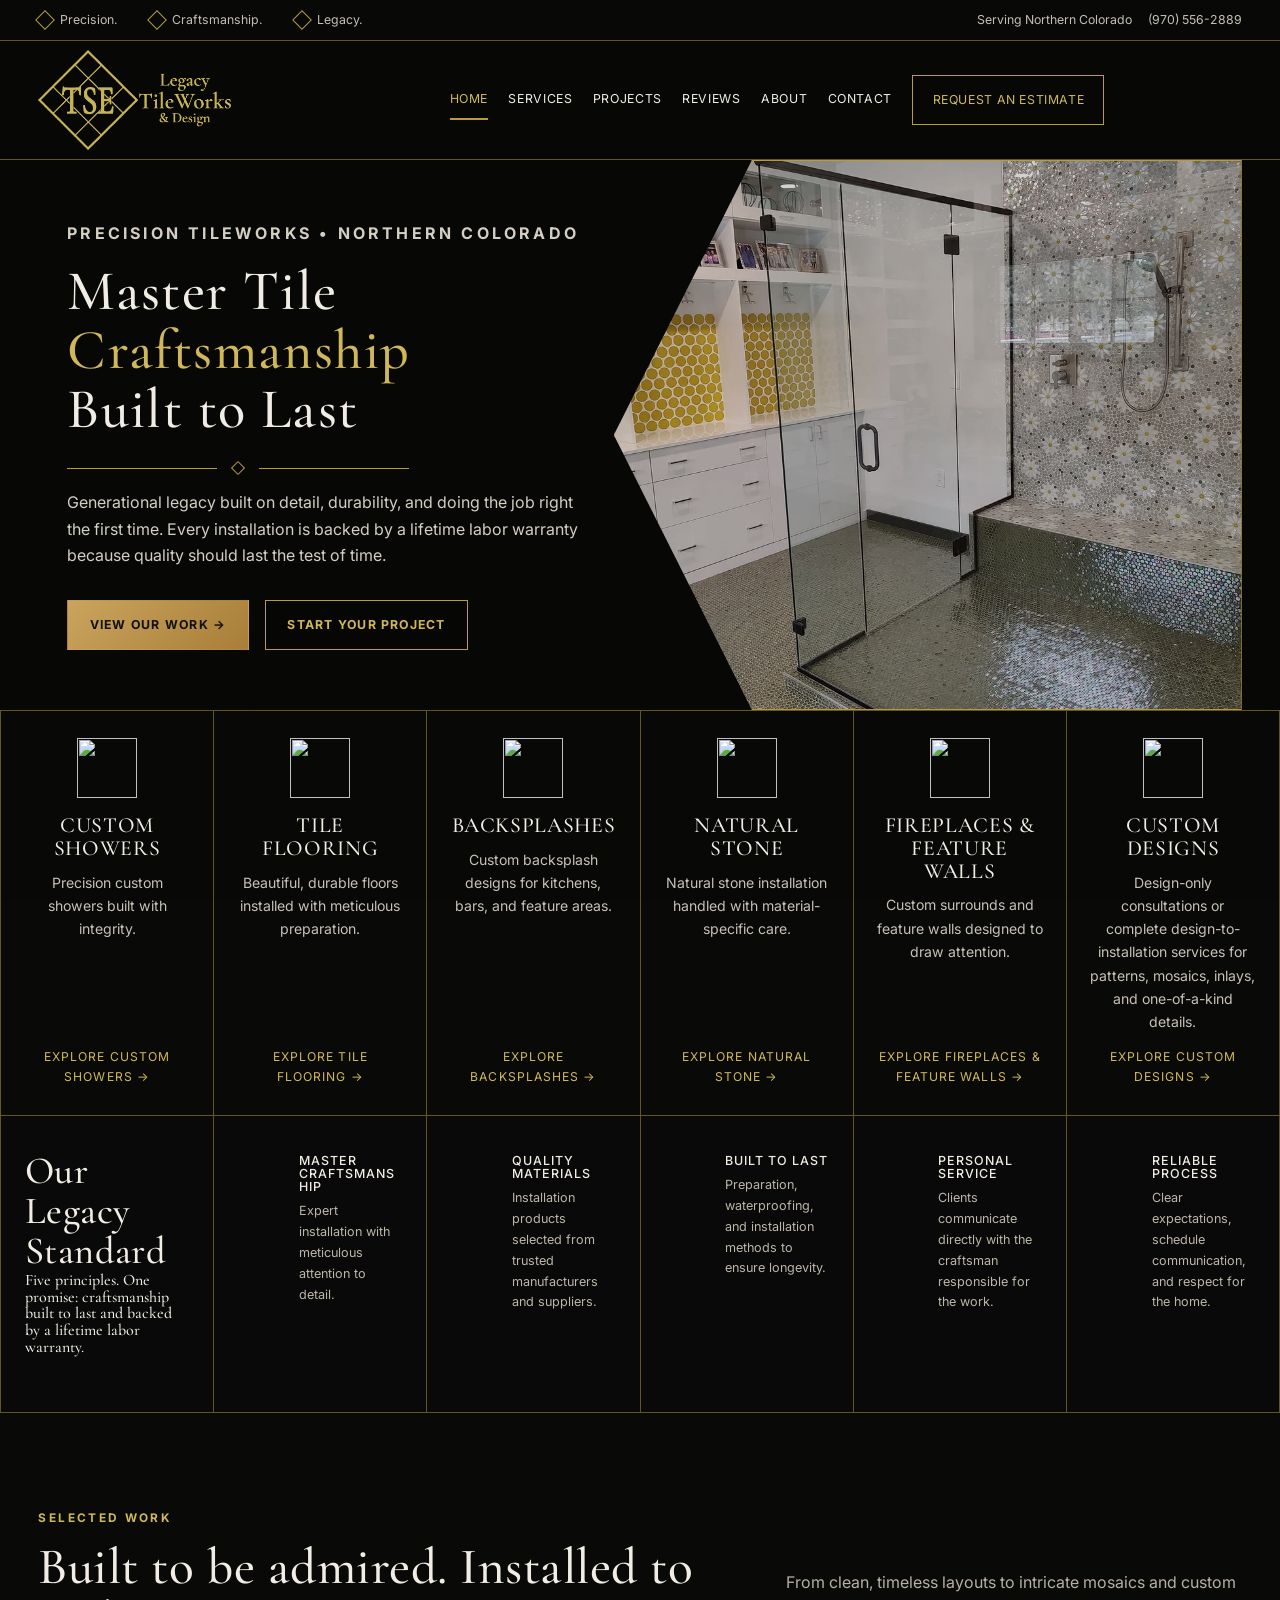
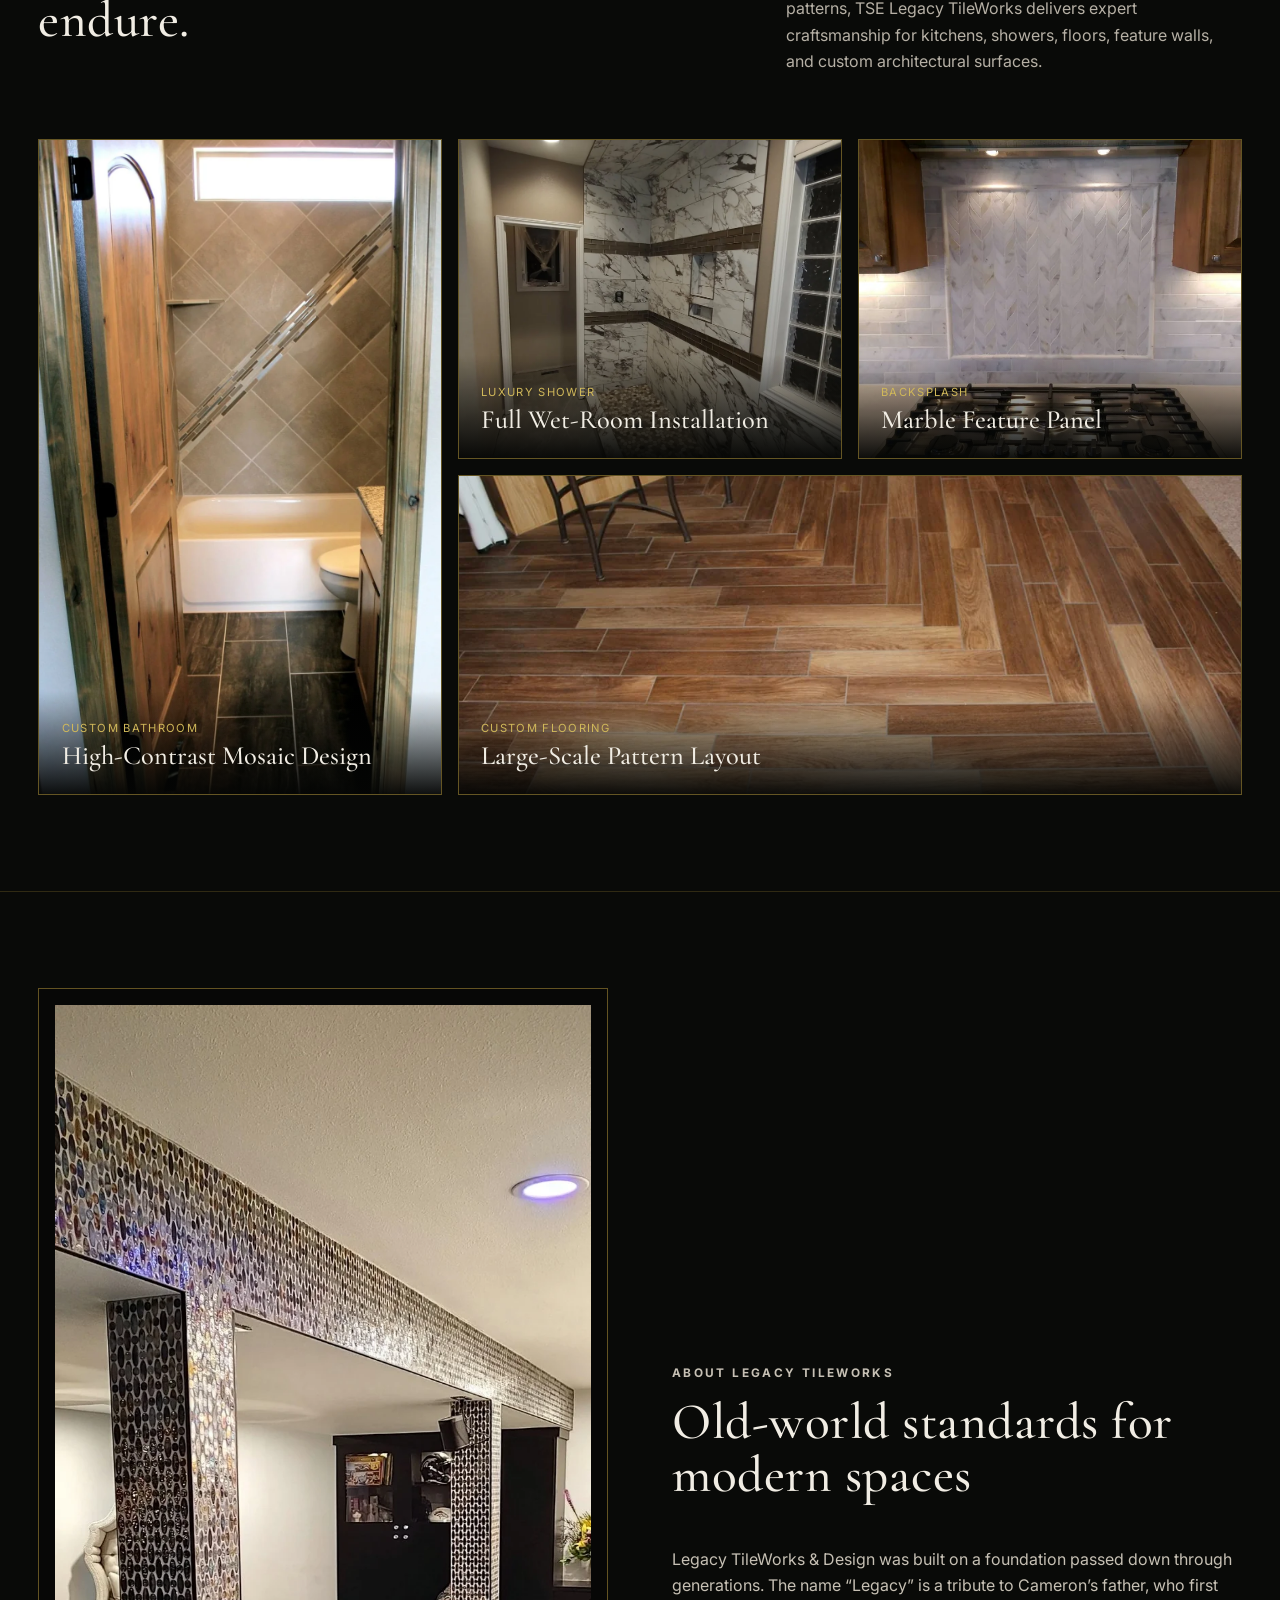
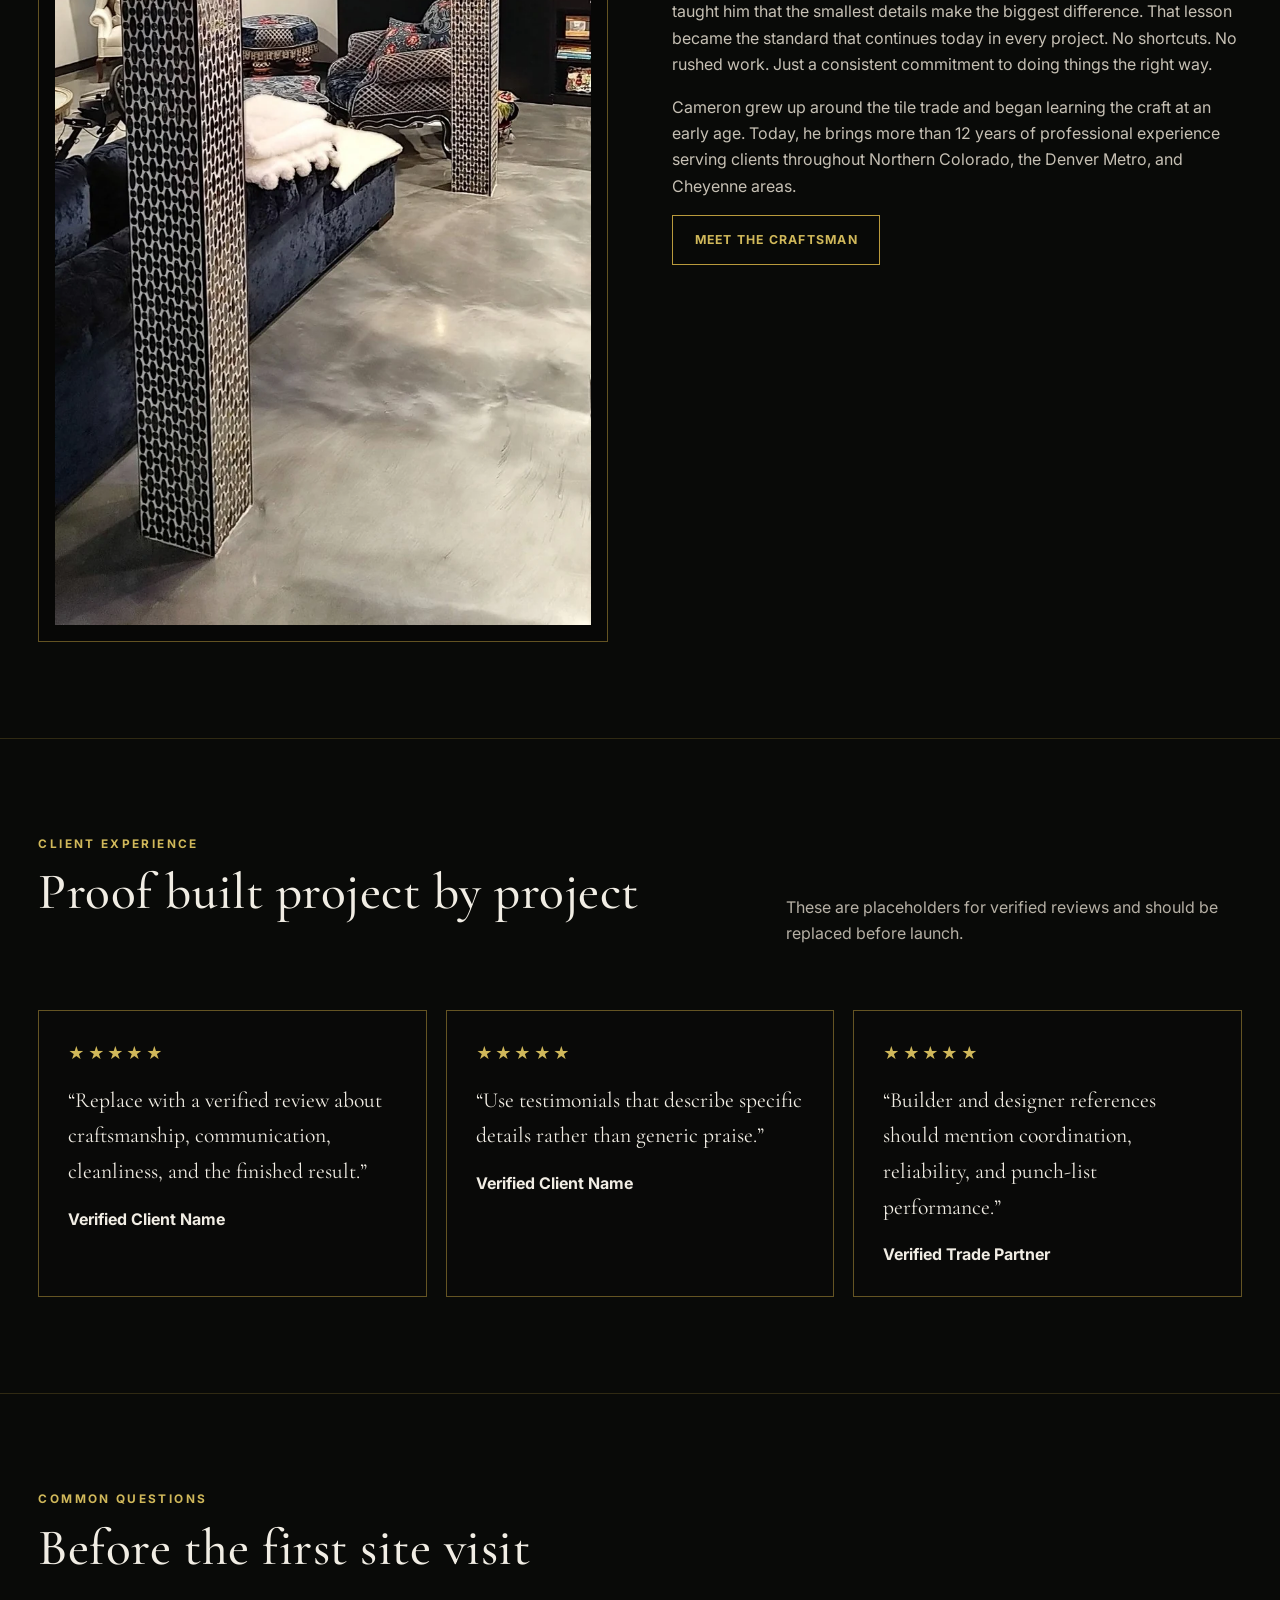
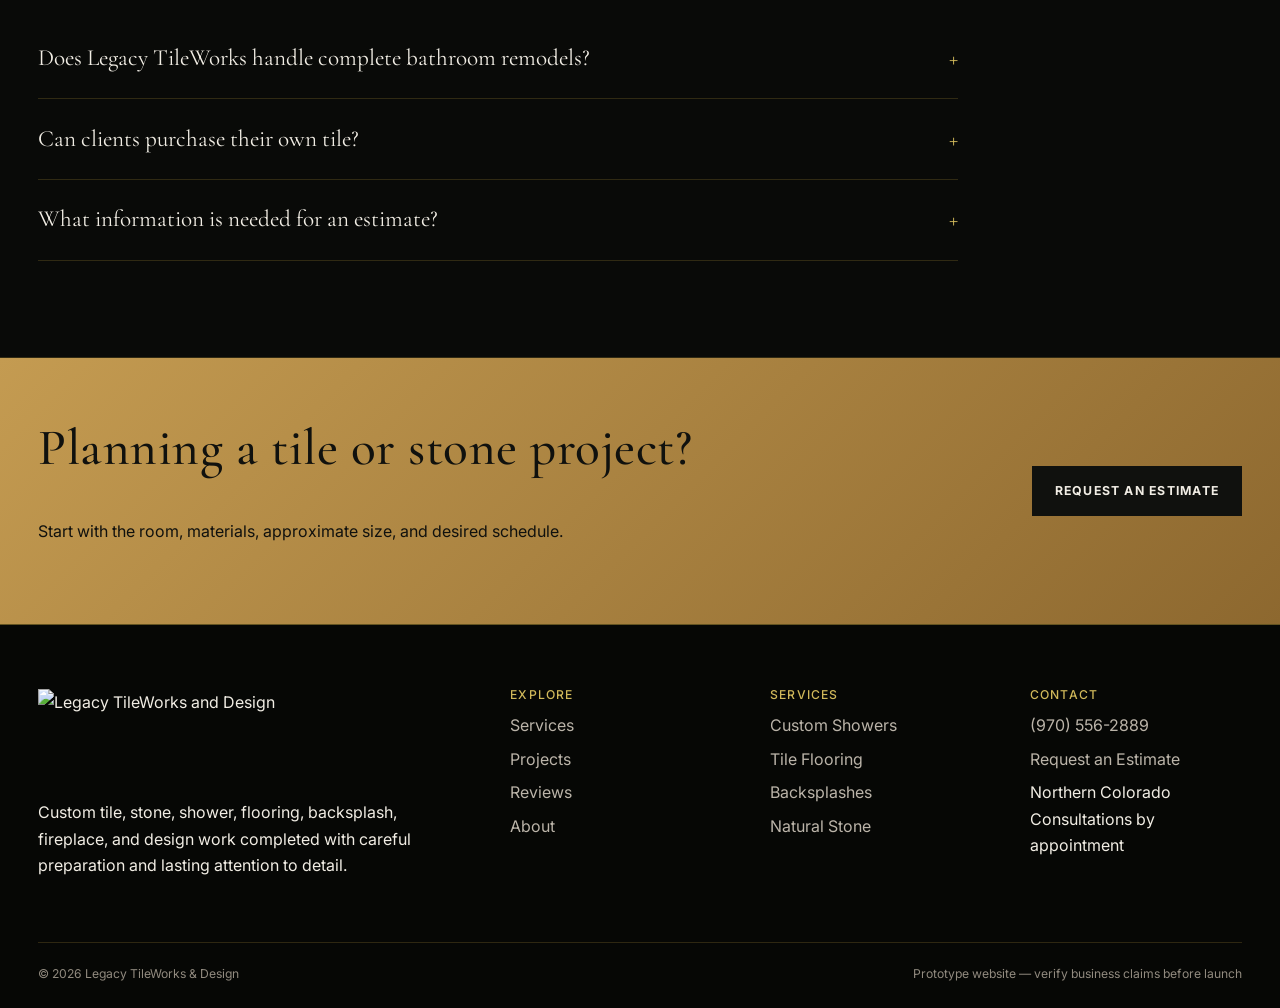
==== index.html @ 29972ccb "fix: remediate responsive, accessibility, SEO and image audit issues" ====
<!doctype html>
<html lang="en">
<head>
<meta charset="utf-8">
<meta name="viewport" content="width=device-width,initial-scale=1">
<title>Legacy TileWorks & Design | Master Tile Mason</title>
<meta name="description" content="Custom tile, shower, flooring, backsplash, stone, fireplace, and design work in Northern Colorado.">
<meta name="theme-color" content="#090a08">
<link rel="preconnect" href="https://fonts.googleapis.com">
<link rel="preconnect" href="https://fonts.gstatic.com" crossorigin>
<link href="https://fonts.googleapis.com/css2?family=Cormorant+Garamond:wght@400;500;600&family=Inter:wght@400;500;600;700&display=swap" rel="stylesheet">
<link rel="icon" href="favicon-small.ico" sizes="16x16 32x32 48x48">
<link rel="icon" type="image/png" href="favicon-32.png" sizes="32x32">
<link rel="apple-touch-icon" href="apple-touch-icon.png">
<link rel="stylesheet" href="css/styles.css">
<link rel="canonical" href="https://ninjabearstudios.github.io/TSE-Legacy-TileWorks-Design/">
<meta property="og:type" content="website">
<meta property="og:site_name" content="Legacy TileWorks &amp; Design">
<meta property="og:title" content="Legacy TileWorks &amp; Design | Master Tile Mason">
<meta property="og:description" content="Custom tile, shower, flooring, backsplash, stone, fireplace, and design work in Northern Colorado.">
<meta property="og:url" content="https://ninjabearstudios.github.io/TSE-Legacy-TileWorks-Design/">
<meta property="og:image" content="https://ninjabearstudios.github.io/TSE-Legacy-TileWorks-Design/assets/images/social-share.jpg">
<meta property="og:image:alt" content="Light bathroom with a glass-enclosed mosaic tile shower">
<meta property="og:image:width" content="1200">
<meta property="og:image:height" content="630">
<meta name="twitter:card" content="summary_large_image">
<script type="application/ld+json">{"@context": "https://schema.org", "@graph": [{"@type": "WebPage", "@id": "https://ninjabearstudios.github.io/TSE-Legacy-TileWorks-Design/#webpage", "url": "https://ninjabearstudios.github.io/TSE-Legacy-TileWorks-Design/", "name": "Legacy TileWorks & Design | Master Tile Mason", "description": "Custom tile, shower, flooring, backsplash, stone, fireplace, and design work in Northern Colorado.", "about": {"@id": "https://ninjabearstudios.github.io/TSE-Legacy-TileWorks-Design/#business"}}, {"@type": "LocalBusiness", "@id": "https://ninjabearstudios.github.io/TSE-Legacy-TileWorks-Design/#business", "name": "Legacy TileWorks & Design", "url": "https://ninjabearstudios.github.io/TSE-Legacy-TileWorks-Design/", "logo": "https://ninjabearstudios.github.io/TSE-Legacy-TileWorks-Design/assets/images/logo-cropped.webp", "image": "https://ninjabearstudios.github.io/TSE-Legacy-TileWorks-Design/assets/images/social-share.jpg"}]}</script>
</head>
<body class="home-page">

<a class="skip" href="#main">Skip to main content</a>
<div class="utility">
  <div class="container">
    <div class="utility-left">
      <span><i class="dot"></i> Precision.</span>
      <span><i class="dot"></i> Craftsmanship.</span>
      <span><i class="dot"></i> Legacy.</span>
    </div>
    <div class="utility-right">
      <span>Serving Northern Colorado</span>
      <a href="tel:+19705562889">(970) 556-2889</a>
    </div>
  </div>
</div>
<header class="site-header">
  <div class="container navbar">
    <a class="logo-wrap" href="index.html" aria-label="Legacy TileWorks and Design home">
      <img src="assets/images/logo-cropped.webp" width="750" height="389" alt="Legacy TileWorks and Design">
    </a>
    <button class="menu-toggle" type="button" aria-expanded="false" aria-label="Toggle navigation" aria-controls="primary-navigation">☰</button>
    <nav id="primary-navigation" class="nav" aria-label="Primary navigation">
      <a href="index.html" aria-current="page">Home</a><a href="services.html">Services</a><a href="projects.html">Projects</a><a href="reviews.html">Reviews</a><a href="about.html">About</a><a href="contact.html">Contact</a>
      <a class="nav-cta" href="contact.html#estimate">Request an Estimate</a>
    </nav>
  </div>
</header>

<main id="main" tabindex="-1">

<section class="hero">
  <div class="container hero-grid">
    <div class="hero-copy">
      <p class="eyebrow">Precision TileWorks • Northern Colorado</p>
      <h1 class="hero-title">Master Tile <span class="gold-line">Craftsmanship</span> Built to Last</h1>
      <div class="hero-rule"><span></span></div>
      <p>Generational legacy built on detail, durability, and doing the job right the first time. Every installation is backed by a lifetime labor warranty because quality should last the test of time.</p>
      <div class="hero-actions">
        <a class="btn btn-gold" href="projects.html">View Our Work →</a>
        <a class="btn btn-outline" href="contact.html#estimate">Start your Project</a>
      </div>
    </div>
    <div class="hero-image">
      <img src="assets/images/hero-bathroom.jpg" alt="Light bathroom with a glass-enclosed mosaic tile shower" width="1536" height="2048" srcset="assets/images/optimized/hero-bathroom-480.webp 480w, assets/images/optimized/hero-bathroom-960.webp 960w, assets/images/optimized/hero-bathroom-1440.webp 1440w" sizes="(max-width: 900px) 94vw, 53vw" fetchpriority="high">
    </div>
  </div>
</section>
<section class="services-strip"><article class="service-mini">
      <img src="assets/icons/shower.svg" alt="">
      <h2 class="service-title">Custom Showers</h2>
      <p>Precision custom showers built with integrity.</p>
      <a href="service-showers.html">Explore Custom Showers →</a>
    </article><article class="service-mini">
      <img src="assets/icons/flooring.svg" alt="">
      <h2 class="service-title">Tile Flooring</h2>
      <p>Beautiful, durable floors installed with meticulous preparation.</p>
      <a href="service-flooring.html">Explore Tile Flooring →</a>
    </article><article class="service-mini">
      <img src="assets/icons/backsplash.svg" alt="">
      <h2 class="service-title">Backsplashes</h2>
      <p>Custom backsplash designs for kitchens, bars, and feature areas.</p>
      <a href="service-backsplashes.html">Explore Backsplashes →</a>
    </article><article class="service-mini">
      <img src="assets/icons/stone.svg" alt="">
      <h2 class="service-title">Natural Stone</h2>
      <p>Natural stone installation handled with material-specific care.</p>
      <a href="service-stone.html">Explore Natural Stone →</a>
    </article><article class="service-mini">
      <img src="assets/icons/fireplace.svg" alt="">
      <h2 class="service-title">Fireplaces & Feature Walls</h2>
      <p>Custom surrounds and feature walls designed to draw attention.</p>
      <a href="services.html#features">Explore Fireplaces & Feature Walls →</a>
    </article><article class="service-mini">
      <img src="assets/icons/design.svg" alt="">
      <h2 class="service-title">Custom Designs</h2>
      <p>Design-only consultations or complete design-to-installation services for patterns, mosaics, inlays, and one-of-a-kind details.</p>
      <a href="service-custom-design.html">Explore Custom Designs →</a>
    </article></section>
<section class="why"><div class="why-grid">
<div class="why-title"><h2>Our Legacy Standard</h2>
  <p class="legacy-promise">Five principles. One promise: craftsmanship built to last and backed by a lifetime labor warranty.</p>

</div><article class="why-item"><img src="assets/icons/craft.svg" alt="">
  <div><h3 class="principle-title">Master Craftsmanship</h3><p>Expert installation with meticulous attention to detail.</p></div>
</article><article class="why-item"><img src="assets/icons/quality.svg" alt="">
  <div><h3 class="principle-title">Quality Materials</h3><p>Installation products selected from trusted manufacturers and suppliers.</p></div>
</article><article class="why-item"><img src="assets/icons/durable.svg" alt=""><div>
  <h3 class="principle-title">Built to Last</h3><p>Preparation, waterproofing, and installation methods to ensure longevity.</p>
</div></article><article class="why-item"><img src="assets/icons/service.svg" alt="">
  <div><h3 class="principle-title">Personal Service</h3><p>Clients communicate directly with the craftsman responsible for the work.</p></div>
</article><article class="why-item"><img src="assets/icons/reliable.svg" alt=""><div><h3 class="principle-title">Reliable Process</h3>
  <p>Clear expectations, schedule communication, and respect for the home.</p></div></article></div></section>
<section class="section portfolio-feature">
  <div class="container">
    <div class="section-heading">
      <div><p class="eyebrow">Selected Work</p><h2>Built to be admired. Installed to endure.</h2></div>
      <p>From clean, timeless layouts to intricate mosaics and custom patterns, TSE Legacy TileWorks delivers expert craftsmanship for kitchens, showers, floors, feature walls, and custom architectural surfaces.</p>
    </div>
    <div class="portfolio-showcase">
      <a class="portfolio-tile portfolio-tall" href="projects.html?filter=bathrooms#gallery">
        <img src="assets/images/portfolio/bathroom-1.jpg" alt="Black scallop tile bathroom with gold fixtures" width="986" height="1800" srcset="assets/images/optimized/portfolio/bathroom-1-480.webp 480w, assets/images/optimized/portfolio/bathroom-1-960.webp 960w, assets/images/optimized/portfolio/bathroom-1-986.webp 986w" sizes="(max-width: 650px) 94vw, (max-width: 900px) 46vw, 48vw" loading="lazy" decoding="async">
        <div class="overlay"><span>Custom Bathroom</span><h3>High-Contrast Mosaic Design</h3></div>
      </a>
      <a class="portfolio-tile" href="projects.html?filter=showers#gallery">
        <img src="assets/images/portfolio/shower-2.jpg" alt="Large custom grey tiled shower" width="1536" height="2048" srcset="assets/images/optimized/portfolio/shower-2-480.webp 480w, assets/images/optimized/portfolio/shower-2-960.webp 960w, assets/images/optimized/portfolio/shower-2-1440.webp 1440w" sizes="(max-width: 650px) 94vw, (max-width: 900px) 46vw, 48vw" loading="lazy" decoding="async">
        <div class="overlay"><span>Luxury Shower</span><h3>Full Wet-Room Installation</h3></div>
      </a>
      <a class="portfolio-tile" href="projects.html?filter=backsplashes#gallery">
        <img src="assets/images/portfolio/backsplash-7.jpg" alt="White marble backsplash with decorative inset" width="1800" height="1018" srcset="assets/images/optimized/portfolio/backsplash-7-480.webp 480w, assets/images/optimized/portfolio/backsplash-7-960.webp 960w, assets/images/optimized/portfolio/backsplash-7-1440.webp 1440w" sizes="(max-width: 650px) 94vw, (max-width: 900px) 46vw, 48vw" loading="lazy" decoding="async">
        <div class="overlay"><span>Backsplash</span><h3>Marble Feature Panel</h3></div>
      </a>
      <a class="portfolio-tile portfolio-wide" href="projects.html?filter=flooring#gallery">
        <img src="assets/images/portfolio/floor-1.jpg" alt="Custom patterned tile floor" width="1800" height="1201" srcset="assets/images/optimized/portfolio/floor-1-480.webp 480w, assets/images/optimized/portfolio/floor-1-960.webp 960w, assets/images/optimized/portfolio/floor-1-1440.webp 1440w" sizes="(max-width: 650px) 94vw, (max-width: 900px) 46vw, 48vw" loading="lazy" decoding="async">
        <div class="overlay"><span>Custom Flooring</span><h3>Large-Scale Pattern Layout</h3></div>
      </a>
    </div>
  </div>
</section>
<section class="section">
  <div class="container about-grid">
    <div class="about-image"><img src="assets/images/portfolio/pillars-1.jpg" alt="Custom tiled architectural columns" width="790" height="1800" srcset="assets/images/optimized/portfolio/pillars-1-480.webp 480w, assets/images/optimized/portfolio/pillars-1-790.webp 790w" sizes="(max-width: 650px) 94vw, (max-width: 900px) 46vw, 48vw" loading="lazy" decoding="async"></div>
    <div class="about-copy">
      <p class="eyebrow">About Legacy TileWorks</p>
      <h2>Old-world standards for modern spaces</h2>
      <p>Legacy TileWorks &amp; Design was built on a foundation passed down through generations. The name “Legacy” is a tribute to Cameron’s father, who first taught him that the smallest details make the biggest difference.
That lesson became the standard that continues today in every project. No shortcuts. No rushed work. Just a consistent commitment to doing things the right way.</p>
      <p>Cameron grew up around the tile trade and began learning the craft at an early age. Today, he brings more than 12 years of professional experience serving clients throughout Northern Colorado, the Denver Metro, and Cheyenne areas.</p>
      <a class="btn btn-outline" href="about.html">Meet the Craftsman</a>
    </div>
  </div>
</section>
<section class="section">
  <div class="container">
    <div class="section-heading"><div><p class="eyebrow">Client Experience</p><h2>Proof built project by project</h2></div><p>These are placeholders for verified reviews and should be replaced before launch.</p></div>
    <div class="testimonials">
      <article class="testimonial"><div class="stars">★★★★★</div><blockquote>“Replace with a verified review about craftsmanship, communication, cleanliness, and the finished result.”</blockquote><strong>Verified Client Name</strong></article>
      <article class="testimonial"><div class="stars">★★★★★</div><blockquote>“Use testimonials that describe specific details rather than generic praise.”</blockquote><strong>Verified Client Name</strong></article>
      <article class="testimonial"><div class="stars">★★★★★</div><blockquote>“Builder and designer references should mention coordination, reliability, and punch-list performance.”</blockquote><strong>Verified Trade Partner</strong></article>
    </div>
  </div>
</section>
<section class="section">
  <div class="container">
    <p class="eyebrow">Common Questions</p><h2>Before the first site visit</h2>
    <div class="faq">
      <div class="faq-item"><button class="faq-q" aria-expanded="false"><span>Does Legacy TileWorks handle complete bathroom remodels?</span><span>+</span></button><div class="faq-a">Legacy TileWorks specializes in tile services rather than full general-contracting remodels. Cameron handles the tile-related work, including demolition of tile areas, waterproofing, wall replacement or reconstruction where required for the tile system, shower niches, custom benches, curbs, dams, surface preparation, and complete tile installation. Plumbing, electrical, cabinetry, HVAC, and other non-tile trades are handled separately.</div></div>
      <div class="faq-item"><button class="faq-q" aria-expanded="false"><span>Can clients purchase their own tile?</span><span>+</span></button><div class="faq-a">Yes. Clients purchase their own tile because Legacy TileWorks does not stock tile. This gives each client control over style, material, and budget. Cameron can provide design guidance, layout recommendations, and advice on quantities, trim pieces, and suitability before materials are purchased.</div></div>
      <div class="faq-item"><button class="faq-q" aria-expanded="false"><span>What information is needed for an estimate?</span><span>+</span></button><div class="faq-a">Every estimate begins with an on-site consultation. Cameron visits the project, takes measurements, reviews the installation area, discusses the design and specifications, and identifies tile-system preparation or waterproofing requirements. He then prepares a written estimate and delivers it digitally within two business days.</div></div>
    </div>
  </div>
</section>
<section class="cta"><div class="container"><div><h2>Planning a tile or stone project?</h2><p>Start with the room, materials, approximate size, and desired schedule.</p></div><a class="btn btn-outline" href="contact.html#estimate">Request an Estimate</a></div></section>

</main>

<footer class="footer">
  <div class="container footer-grid">
    <div>
      <img class="footer-logo" src="assets/images/logo-transparent.png" alt="Legacy TileWorks and Design">
      <p>Custom tile, stone, shower, flooring, backsplash, fireplace, and design work completed with careful preparation and lasting attention to detail.</p>
    </div>
    <div>
      <h2 class="footer-heading">Explore</h2>
      <a href="services.html">Services</a>
      <a href="projects.html">Projects</a>
      <a href="reviews.html">Reviews</a>
      <a href="about.html">About</a>
    </div>
    <div>
      <h2 class="footer-heading">Services</h2>
      <a href="service-showers.html">Custom Showers</a>
      <a href="service-flooring.html">Tile Flooring</a>
      <a href="service-backsplashes.html">Backsplashes</a>
      <a href="service-stone.html">Natural Stone</a>
    </div>
    <div>
      <h2 class="footer-heading">Contact</h2>
      <a href="tel:+19705562889">(970) 556-2889</a>
      <a href="contact.html#estimate">Request an Estimate</a>
      <p>Northern Colorado<br>Consultations by appointment</p>
    </div>
  </div>
  <div class="container footer-bottom">
    <span>© <span id="year"></span> Legacy TileWorks &amp; Design</span>
    <span>Prototype website — verify business claims before launch</span>
  </div>
</footer>
<script src="js/main.js"></script>

</body>
</html>
---- css/styles.css ----
:root {
    --black: #090a08;
    --panel: #10110e;
    --panel-2: #151611;

    --gold: #B99A3C;
    --gold-light: #D0B85A;
    --gold-pale: #E0CD83;

    --text: #f1ede4;
    --muted: #b6b0a5;

    --line: rgba(185, 154, 60, .52);
    --line-soft: rgba(185, 154, 60, .22);

    --max: 1440px;
}

* {
    box-sizing:border-box
}

html {
    scroll-behavior:smooth
}

body {
    margin:0;
    color:var(--text);
    background-color:#090a08;
    background-image:     linear-gradient(rgba(7,8,6,.96),rgba(7,8,6,.96));
    background-repeat:no-repeat;
    background-position:center;
    background-attachment:fixed;
    font-family:Inter,Arial,Helvetica,sans-serif;
    line-height:1.65;
}

img {
    max-width:100%;
    display:block
}

a {
    text-decoration:none;
    color:inherit
}

button,input,select,textarea {
    font:inherit
}

button {
    cursor:pointer
}

.container {
    width:min(var(--max),94vw);
    margin:auto
}

.skip {
    position:absolute;
    left:-9999px
}

.skip:focus {
    left:1rem;
    top:1rem;
    z-index:9999;
    padding:.8rem 1rem;
    background:var(--gold-light);
    color:#111
}

h1,h2,h3,h4 {
    font-family:"Cormorant Garamond",Georgia,serif;
    margin-top:0;
    line-height:1.05;
    font-weight:500
}

h1 {
    font-size:clamp(3.3rem,6vw,6.8rem);
    letter-spacing:.025em
}

h2 {
    font-size:clamp(2.5rem,4vw,4.6rem);
    letter-spacing:.01em
}

h3 {
    font-size:1.65rem
}

p {
    margin-top:0
}

.eyebrow {
    text-transform:uppercase;
    letter-spacing:.2em;
    color:var(--gold-light);
    font-size:.74rem;
    font-weight:700
}

.btn {
    display:inline-flex;
    align-items:center;
    justify-content:center;
    min-height:50px;
    padding:.8rem 1.35rem;
    border:1px solid transparent;
    text-transform:uppercase;
    letter-spacing:.1em;
    font-size:.77rem;
    font-weight:700;
    transition:.2s ease
}

.btn:hover {
    transform:translateY(-2px)
}

.btn-gold {
    background:linear-gradient(135deg,#caa45d,#a87e38);
    color:#111
}

.btn-outline {
    border-color:var(--gold);
    color:var(--gold-light);
    background:rgba(0,0,0,.15)
}

.utility {
    height:40px;
    background:#080906;
    border-bottom:1px solid var(--line);
    font-size:.77rem;
    color:#c5bfb3
}

.utility .container {
    height:100%;
    display:flex;
    align-items:center;
    justify-content:space-between;
    gap:2rem
}

.utility-left,.utility-right {
    display:flex;
    align-items:center;
    gap:2rem
}

.utility span {
    display:inline-flex;
    align-items:center;
    gap:.5rem
}

.dot {
    width:14px;
    height:14px;
    border:1px solid var(--gold);
    transform:rotate(45deg);
    display:inline-block
}

.site-header {
    position:sticky;
    top:0;
    z-index:1000;
    background:rgba(8,9,7,.97);
    border-bottom:1px solid var(--line);
    backdrop-filter:blur(10px)
}

.navbar {
    min-height:118px;
    display:grid;
    grid-template-columns:360px 1fr auto;
    align-items:center;
    gap:2.5rem
}

.logo-wrap {
    display:flex;
    align-items:center;
    min-width:0
}

.logo-wrap img {
    width: 340px;
    height: 100px;
    object-fit: contain;
    object-position: left center;
    transform: scale(1.2);
    transform-origin: left center;
}

.nav {
    display:flex;
    align-items:center;
    justify-content:center;
    gap:2.3rem;
    font-size:.83rem;
    letter-spacing:.05em;
    text-transform:uppercase
}

.nav a {
    padding:.55rem 0;
    border-bottom:2px solid transparent
}

.nav a:hover,.nav a[aria-current="page"] {
    color:var(--gold-light);
    border-color:var(--gold)
}

.nav-cta {
    border:1px solid var(--gold)!important;
    padding:.85rem 1.2rem!important;
    color:var(--gold-light)
}

.menu-toggle {
    display:none;
    background:none;
    border:0;
    color:var(--gold-light);
    font-size:1.9rem
}

.hero {
    position:relative;
    min-height:640px;
    border-bottom:1px solid var(--line);
    overflow:hidden
}

.hero-grid {
    display:grid;
    grid-template-columns:.95fr 1.3fr;
    min-height:640px
}

.hero-copy {
    display:flex;
    flex-direction:column;
    justify-content:center;
    padding:4.5rem 3rem 4.5rem 1.8rem;
    position:relative;
    z-index:2
}

.hero-title {
    margin-bottom:1.6rem
}

.hero-title .gold-line {
    color:var(--gold-light);
    display:block
}

.hero-rule {
    display:flex;
    align-items:center;
    gap:1rem;
    margin:1.2rem 0 1.4rem
}

.hero-rule:before,.hero-rule:after {
    content:"";
    height:1px;
    background:var(--gold);
    width:150px
}

.hero-rule span {
    width:10px;
    height:10px;
    border:1px solid var(--gold);
    transform:rotate(45deg)
}

.hero-copy p {
    max-width:600px;
    color:#d4cec3;
    font-size:1rem
}

.hero-actions {
    display:flex;
    gap:1rem;
    flex-wrap:wrap;
    margin-top:1rem
}

.hero-image {
    position:relative;
    overflow:hidden;
    clip-path:polygon(22% 0,100% 0,100% 100%,22% 100%,0 50%)
}

.hero-image:before {
    content:"";
    position:absolute;
    inset:0;
    border:1px solid var(--gold);
    z-index:2;
    pointer-events:none
}

.hero-image img {
    width:100%;
    height:100%;
    object-fit:cover;
    filter:saturate(.78) contrast(1.06) brightness(.82)
}

.services-strip {
    display:grid;
    grid-template-columns:repeat(6,1fr);
    border-bottom:1px solid var(--line);
    border-left:1px solid var(--line)
}

.service-mini {
    min-height:260px;
    padding:1.7rem 1.4rem;
    border-right:1px solid var(--line);
    display:flex;
    flex-direction:column;
    align-items:center;
    text-align:center;
    background:rgba(9,10,8,.68)
}

.service-mini img {
    width:60px;
    height:60px;
    margin-bottom:1rem
}

.service-mini h3 {
    font-size:1.35rem;
    margin-bottom:.7rem;
    text-transform:uppercase;
    letter-spacing:.03em
}

.service-mini p {
    color:#c7c1b6;
    font-size:.88rem;
    flex:1
}

.service-mini a {
    color:var(--gold-light);
    font-size:.76rem;
    text-transform:uppercase;
    letter-spacing:.09em
}

.why {
    border-bottom:1px solid var(--line);
    background:rgba(9,10,8,.66)
}

.why-grid {
    display:grid;
    grid-template-columns:1.4fr repeat(5,1fr);
    border-left:1px solid var(--line)
}

.why-title,.why-item {
    padding:2.2rem 1.5rem;
    border-right:1px solid var(--line)
}

.why-title h2 {
    font-size:2.4rem;
    margin:0
}

.why-title h2 span {
    color:var(--gold-light)
}

.why-item {
    display:grid;
    grid-template-columns:48px 1fr;
    gap:.8rem
}

.why-item img {
    width:44px
}

.why-item h4 {
    font-family:Inter,Arial,sans-serif;
    text-transform:uppercase;
    letter-spacing:.08em;
    font-size:.78rem;
    margin:.2rem 0 .5rem
}

.why-item p {
    color:#bdb6aa;
    font-size:.79rem;
    margin:0
}

.section {
    padding:6rem 0;
    border-bottom:1px solid var(--line-soft)
}

.section-heading {
    display:grid;
    grid-template-columns:1.2fr .8fr;
    gap:4rem;
    align-items:end;
    margin-bottom:3rem
}

.section-heading p:last-child {
    color:var(--muted)
}

.project-grid {
    display:grid;
    grid-template-columns:repeat(3,1fr);
    gap:1.2rem
}

.project-card {
    position:relative;
    min-height:430px;
    border:1px solid var(--line);
    overflow:hidden
}

.project-card img {
    width:100%;
    height:100%;
    object-fit:cover;
    filter:saturate(.74) brightness(.78);
    transition:transform .4s ease
}

.project-card:hover img {
    transform:scale(1.03)
}

.project-card .overlay {
    position:absolute;
    inset:auto 0 0;
    padding:1.5rem;
    background:linear-gradient(transparent,rgba(4,5,4,.96));
    z-index:2
}

.project-card .overlay p {
    margin:0;
    color:#c6c0b4;
    font-size:.83rem
}

.about-grid {
    display:grid;
    grid-template-columns:1fr 1fr;
    gap:4rem;
    align-items:center
}

.about-image {
    border:1px solid var(--line);
    padding:1rem;
    background:rgba(0,0,0,.28)
}

.about-copy p {
    color:#c6c0b4
}

.testimonials {
    display:grid;
    grid-template-columns:repeat(3,1fr);
    gap:1.2rem
}

.testimonial {
    border:1px solid var(--line);
    padding:1.8rem;
    background:rgba(9,10,8,.68)
}

.stars {
    color:var(--gold-light);
    letter-spacing:.15em
}

.testimonial blockquote {
    font-family:"Cormorant Garamond",Georgia,serif;
    font-size:1.35rem;
    margin:1rem 0
}

.faq {
    max-width:920px
}

.faq-item {
    border-bottom:1px solid var(--line-soft)
}

.faq-q {
    width:100%;
    border:0;
    background:none;
    color:var(--text);
    display:flex;
    justify-content:space-between;
    gap:1rem;
    padding:1.3rem 0;
    text-align:left;
    font-family:"Cormorant Garamond",Georgia,serif;
    font-size:1.45rem
}

.faq-q span:last-child {
    color:var(--gold-light)
}

.faq-a {
    display:none;
    padding:0 0 1.3rem;
    color:#bbb4a9
}

.faq-item.open .faq-a {
    display:block
}

.page-hero {
    padding:6rem 0 5rem;
    border-bottom:1px solid var(--line);
    background:linear-gradient(90deg,rgba(8,9,7,.97),rgba(8,9,7,.88))
}

.breadcrumb {
    font-size:.72rem;
    text-transform:uppercase;
    letter-spacing:.1em;
    color:#978f82;
    margin-bottom:1.4rem
}

.breadcrumb a {
    color:var(--gold-light)
}

.content-grid {
    display:grid;
    grid-template-columns:repeat(2,1fr);
    gap:1.2rem
}

.content-card {
    border:1px solid var(--line);
    padding:2rem;
    background:rgba(9,10,8,.72)
}

.content-card p {
    color:#beb7ab
}

.gallery-filters {
    display:flex;
    gap:.7rem;
    flex-wrap:wrap;
    margin-bottom:2rem
}

.filter-btn {
    border:1px solid var(--line);
    background:#0d0e0b;
    color:var(--text);
    padding:.7rem 1rem
}

.filter-btn.active {
    background:var(--gold);
    color:#111
}

.contact-grid {
    display:grid;
    grid-template-columns:.8fr 1.2fr;
    gap:3rem
}

.contact-card {
    border:1px solid var(--line);
    padding:2rem;
    background:rgba(9,10,8,.72)
}

.contact-card .phone {
    font-family:"Cormorant Garamond",Georgia,serif;
    font-size:2rem;
    color:var(--gold-light)
}

.form-grid {
    display:grid;
    grid-template-columns:1fr 1fr;
    gap:1rem
}

.full {
    grid-column:1/-1
}

label {
    display:block;
    font-size:.74rem;
    text-transform:uppercase;
    letter-spacing:.08em;
    color:#d4cec2
}

input,select,textarea {
    width:100%;
    padding:.9rem;
    margin-top:.4rem;
    border:1px solid var(--line);
    background:#0b0c09;
    color:var(--text)
}

input:focus,select:focus,textarea:focus {
    outline:2px solid rgba(208,173,101,.3);
    border-color:var(--gold-light)
}

.form-status {
    min-height:1.4rem;
    color:#c9c2b5
}

.cta {
    padding:4rem 0;
    background:linear-gradient(135deg,#c49b51,#8d682f);
    color:#10110e
}

.cta .container {
    display:flex;
    align-items:center;
    justify-content:space-between;
    gap:2rem
}

.footer {
    padding:4rem 0 1.5rem;
    background:#060705;
    border-top:1px solid var(--line)
}

.footer-grid {
    display:grid;
    grid-template-columns:2fr 1fr 1fr 1fr;
    gap:3rem
}

.footer-logo {
    width:360px;
    height:110px;
    object-fit:contain;
    object-position:left
}

.footer h3 {
    font-family:Inter,Arial,sans-serif;
    color:var(--gold-light);
    font-size:.76rem;
    text-transform:uppercase;
    letter-spacing:.1em
}

.footer a {
    display:block;
    margin:.45rem 0;
    color:#bbb4a9
}

.footer-bottom {
    display:flex;
    justify-content:space-between;
    border-top:1px solid var(--line-soft);
    margin-top:3rem;
    padding-top:1.3rem;
    font-size:.76rem;
    color:#918a7f
}

@media(max-width:1100px) {
    .navbar {
        grid-template-columns:300px 1fr auto
    }
    .logo-wrap img {
        width:285px
    }
    .nav {
        gap:1.2rem
    }
    .services-strip {
        grid-template-columns:repeat(3,1fr)
    }
    .why-grid {
        grid-template-columns:1fr repeat(2,1fr)
    }
    .why-title {
        grid-column:1/-1
    }
}

@media(max-width:900px) {
    .menu-toggle {
        display:block
    }
    .nav {
        display:none;
        position:absolute;
        top:118px;
        left:0;
        right:0;
        background:#080906;
        flex-direction:column;
        align-items:stretch;
        padding:1.5rem 3vw;
        border-bottom:1px solid var(--line)
    }
    .nav.open {
        display:flex
    }
    .navbar {
        grid-template-columns:1fr auto
    }
    .hero-grid {
        grid-template-columns:1fr
    }
    .hero-image {
        min-height:430px;
        clip-path:none
    }
    .hero-copy {
        padding-left:3vw
    }
    .section-heading,.about-grid,.contact-grid {
        grid-template-columns:1fr
    }
    .project-grid,.testimonials {
        grid-template-columns:repeat(2,1fr)
    }
    .footer-grid {
        grid-template-columns:repeat(2,1fr)
    }
}

@media(max-width:650px) {
    .utility-left {
        display:none
    }
    .utility .container {
        justify-content:flex-end
    }
    .logo-wrap img {
        width:250px;
        height:86px
    }
    .navbar {
        min-height:95px
    }
    .nav {
        top:95px
    }
    .services-strip,.why-grid,.project-grid,.testimonials,.content-grid {
        grid-template-columns:1fr
    }
    .service-mini {
        min-height:220px
    }
    .why-title {
        grid-column:auto
    }
    .section {
        padding:4.5rem 0
    }
    .form-grid {
        grid-template-columns:1fr
    }
    .full {
        grid-column:auto
    }
    .cta .container,.footer-bottom {
        align-items:flex-start;
        flex-direction:column
    }
    .footer-grid {
        grid-template-columns:1fr
    }
}

@media(prefers-reduced-motion:reduce) {
    html {
        scroll-behavior:auto
    }
    * {
        transition:none!important
    }
}

/* Real portfolio presentation */
.portfolio-showcase {
    display:grid;
    grid-template-columns:1.05fr 1fr 1fr;
    grid-template-rows:320px 320px;
    gap:1rem;
}

.portfolio-tile {
    position:relative;
    overflow:hidden;
    border:1px solid var(--line);
    min-height:0;
}

.portfolio-tile img {
    width:100%;
    height:100%;
    object-fit:cover;
    transition:transform .45s ease;
}

.portfolio-tile:hover img {
    transform:scale(1.025)
}

.portfolio-tile.portfolio-tall {
    grid-row:1 / span 2
}

.portfolio-tile.portfolio-wide {
    grid-column:2 / span 2
}

.portfolio-tile .overlay {
    position:absolute;
    inset:auto 0 0;
    padding:1.4rem;
    background:linear-gradient(transparent,rgba(4,5,4,.95));
}

.portfolio-tile .overlay span {
    color:var(--gold-light);
    font-size:.7rem;
    text-transform:uppercase;
    letter-spacing:.12em;
}

.portfolio-tile .overlay h3 {
    margin:.25rem 0 0
}

.masonry-gallery {
    columns:3 330px;
    column-gap:1rem;
}

.masonry-item {
    break-inside:avoid;
    margin:0 0 1rem;
    border:1px solid var(--line);
    background:rgba(9,10,8,.72);
}

.gallery-open {
    width:100%;
    padding:0;
    border:0;
    background:none;
    color:inherit;
    text-align:left;
}

.gallery-open img {
    width:100%;
    height:auto;
    display:block;
}

.gallery-caption {
    display:block;
    padding:1.1rem 1.2rem 1.25rem;
}

.gallery-caption small {
    display:block;
    color:var(--gold-light);
    text-transform:uppercase;
    letter-spacing:.12em;
    font-size:.66rem;
    margin-bottom:.3rem;
}

.gallery-caption strong {
    display:block;
    font-family:"Cormorant Garamond",Georgia,serif;
    font-size:1.5rem;
    font-weight:500;
}

.gallery-caption em {
    display:block;
    margin-top:.35rem;
    color:var(--muted);
    font-style:normal;
    font-size:.82rem;
}

.lightbox {
    position:fixed;
    inset:0;
    z-index:5000;
    background:rgba(0,0,0,.94);
    display:grid;
    place-items:center;
    padding:3rem;
}

.lightbox[hidden] {
    display:none
}

.lightbox img {
    max-width:min(1400px,92vw);
    max-height:82vh;
    object-fit:contain;
}

.lightbox p {
    color:var(--gold-light);
    font-family:"Cormorant Garamond",Georgia,serif;
    font-size:1.5rem;
    margin:.8rem 0 0;
}

.lightbox-close {
    position:absolute;
    top:1rem;
    right:1.25rem;
    border:0;
    background:none;
    color:white;
    font-size:3rem;
    line-height:1;
}

@media(max-width:900px) {
    .portfolio-showcase {
        grid-template-columns:1fr 1fr;
        grid-template-rows:320px 320px 320px;
    }
    .portfolio-tile.portfolio-tall {
        grid-row:1 / span 2
    }
    .portfolio-tile.portfolio-wide {
        grid-column:1 / span 2
    }
}

@media(max-width:650px) {
    .portfolio-showcase {
        display:grid;
        grid-template-columns:1fr;
        grid-template-rows:none;
    }
    .portfolio-tile,   .portfolio-tile.portfolio-tall,   .portfolio-tile.portfolio-wide {
        grid-column:auto;
        grid-row:auto;
        min-height:340px;
    }
    .masonry-gallery {
        columns:1
    }
    .lightbox {
        padding:1rem
    }
}

.process-detail-grid {
    display:grid;
    grid-template-columns:repeat(5,1fr);
    gap:1px;
    border:1px solid var(--line);
    background:var(--line);
}

.process-detail-card {
    background:rgba(9,10,8,.94);
    padding:1.6rem 1.35rem;
}

.process-detail-card span {
    display:block;
    color:var(--gold-light);
    font-size:.72rem;
    font-weight:700;
    letter-spacing:.15em;
    margin-bottom:1rem;
}

.process-detail-card h3 {
    font-size:1.4rem;
    margin-bottom:.75rem;
}

.process-detail-card p {
    color:var(--muted);
    font-size:.86rem;
    margin-bottom:0;
}

.content-card ul {
    padding-left:1.2rem;
    color:var(--muted);
}

.content-card li+li {
    margin-top:.8rem
}

@media(max-width:1100px) {
    .process-detail-grid {
        grid-template-columns:repeat(2,1fr)
    }
}

@media(max-width:650px) {
    .process-detail-grid {
        grid-template-columns:1fr
    }
}
/* Audit remediation: selectors deliberately exclude the estimate form. */
.hero-grid { grid-template-columns:minmax(0,1.1fr) minmax(0,1.2fr); }
.hero-copy { min-width:0; padding:2.5rem 1.5rem 2.5rem 1.8rem; }
.hero-title { font-size:clamp(2.1rem,4.4vw,5.3rem); overflow-wrap:anywhere; }
.hero-copy p { overflow-wrap:anywhere; }
.hero,.hero-grid { min-height:550px; }
.hero-actions .btn { max-width:100%; text-align:center; }
.hero-rule { margin:.5rem 0 1rem; }
.hero-title { margin-bottom:1rem; }
.navbar { grid-template-columns:250px minmax(0,1fr); gap:1.5rem; }
.logo-wrap img { width:250px; height:100px; transform:none; }
.nav { gap:clamp(.8rem,1.6vw,2rem); }
.nav-cta { text-align:center; }
.nav a { flex-shrink:0; }
.nav { font-size:.77rem; }
.utility-right { gap:1rem; flex-wrap:wrap; justify-content:flex-end; }
.utility { height:auto; min-height:40px; }
.utility .container { min-height:40px; }
.about-biography { display:block; max-width:850px; }
.service-mini .service-title { font-size:1.35rem; margin-bottom:.7rem; text-transform:uppercase; letter-spacing:.03em; }
.why-item .principle-title { font-family:Inter,Arial,sans-serif; text-transform:uppercase; letter-spacing:.08em; font-size:.78rem; margin:.2rem 0 .5rem; }
.legacy-promise { font-family:"Cormorant Garamond",Georgia,serif; font-size:1rem; font-weight:500; line-height:1.05; margin:0 0 1.33rem; }
.footer .footer-heading { font-family:Inter,Arial,sans-serif; color:var(--gold-light); font-size:.76rem; text-transform:uppercase; letter-spacing:.1em; }
.cta .btn-outline { background:#10110e; color:#f1ede4; border-color:#10110e; }
.cta .btn-outline:hover { background:#24251e; }
.cta .btn-outline:active { background:#090a08; transform:none; }
.cta .btn-outline:focus-visible { outline:3px solid #f1ede4; outline-offset:3px; box-shadow:0 0 0 6px #10110e; }
a:focus-visible,button:not(#estimate-form button):focus-visible { outline:3px solid #e0cd83; outline-offset:4px; }
#estimate { scroll-margin-top:135px; }
#gallery { scroll-margin-top:135px; }
.page-hero h1 { overflow-wrap:anywhere; }
.about-image img { height:auto; }
.lightbox { overflow:auto; }
.lightbox img { width:auto; height:auto; max-height:75vh; }
.lightbox p { text-align:center; }
@media(max-width:1100px) {
  .menu-toggle { display:block; }
  .navbar { grid-template-columns:minmax(0,1fr) auto; }
  .nav { display:none; position:absolute; top:100%; left:0; right:0; background:#080906; flex-direction:column; align-items:stretch; padding:1rem 3vw; border-bottom:1px solid var(--line); gap:.5rem; max-height:calc(100dvh - 118px); overflow-y:auto; }
  .nav.open { display:flex; }
}
@media(max-width:900px) {
  .hero-grid { grid-template-columns:minmax(0,1fr); }
  .hero-copy { padding:2.5rem 3vw; }
  .hero-title { font-size:clamp(2.1rem,7.4vw,4rem); }
}
@media(max-width:650px) {
  .navbar { gap:.6rem; }
  .logo-wrap img { width:210px; height:86px; }
  .nav { top:100%; max-height:calc(100dvh - 95px); }
  .utility-right { gap:.25rem 1rem; font-size:.7rem; }
  .hero-copy { padding:2rem 3vw; }
  .hero-actions { gap:.75rem; }
  .page-hero { padding:3rem 0; }
  .page-hero h1 { font-size:clamp(2.2rem,10vw,3.3rem); }
  .section-heading { gap:1rem; }
  .footer-logo { max-width:100%; }
  #estimate,#gallery { scroll-margin-top:110px; }
}
.hero-image img { position:absolute; inset:0; }
.nav { flex-wrap:wrap; }
.nav a { max-width:100%; overflow-wrap:anywhere; }
.home-page main :is(div,article) { min-width:0; }
.home-page main :is(h2,h3,p,a) { overflow-wrap:anywhere; }
.home-page .cta .container { flex-wrap:wrap; }
.home-page .cta .btn { max-width:100%; text-align:center; }
.footer-grid > div { min-width:0; overflow-wrap:anywhere; }
@media(min-width:651px) {
  .home-page .services-strip { grid-template-columns:repeat(auto-fit,minmax(min(100%,12rem),1fr)); }
  .home-page .why-grid { grid-template-columns:repeat(auto-fit,minmax(min(100%,12rem),1fr)); }
}
.home-page .testimonial { overflow-wrap:anywhere; }
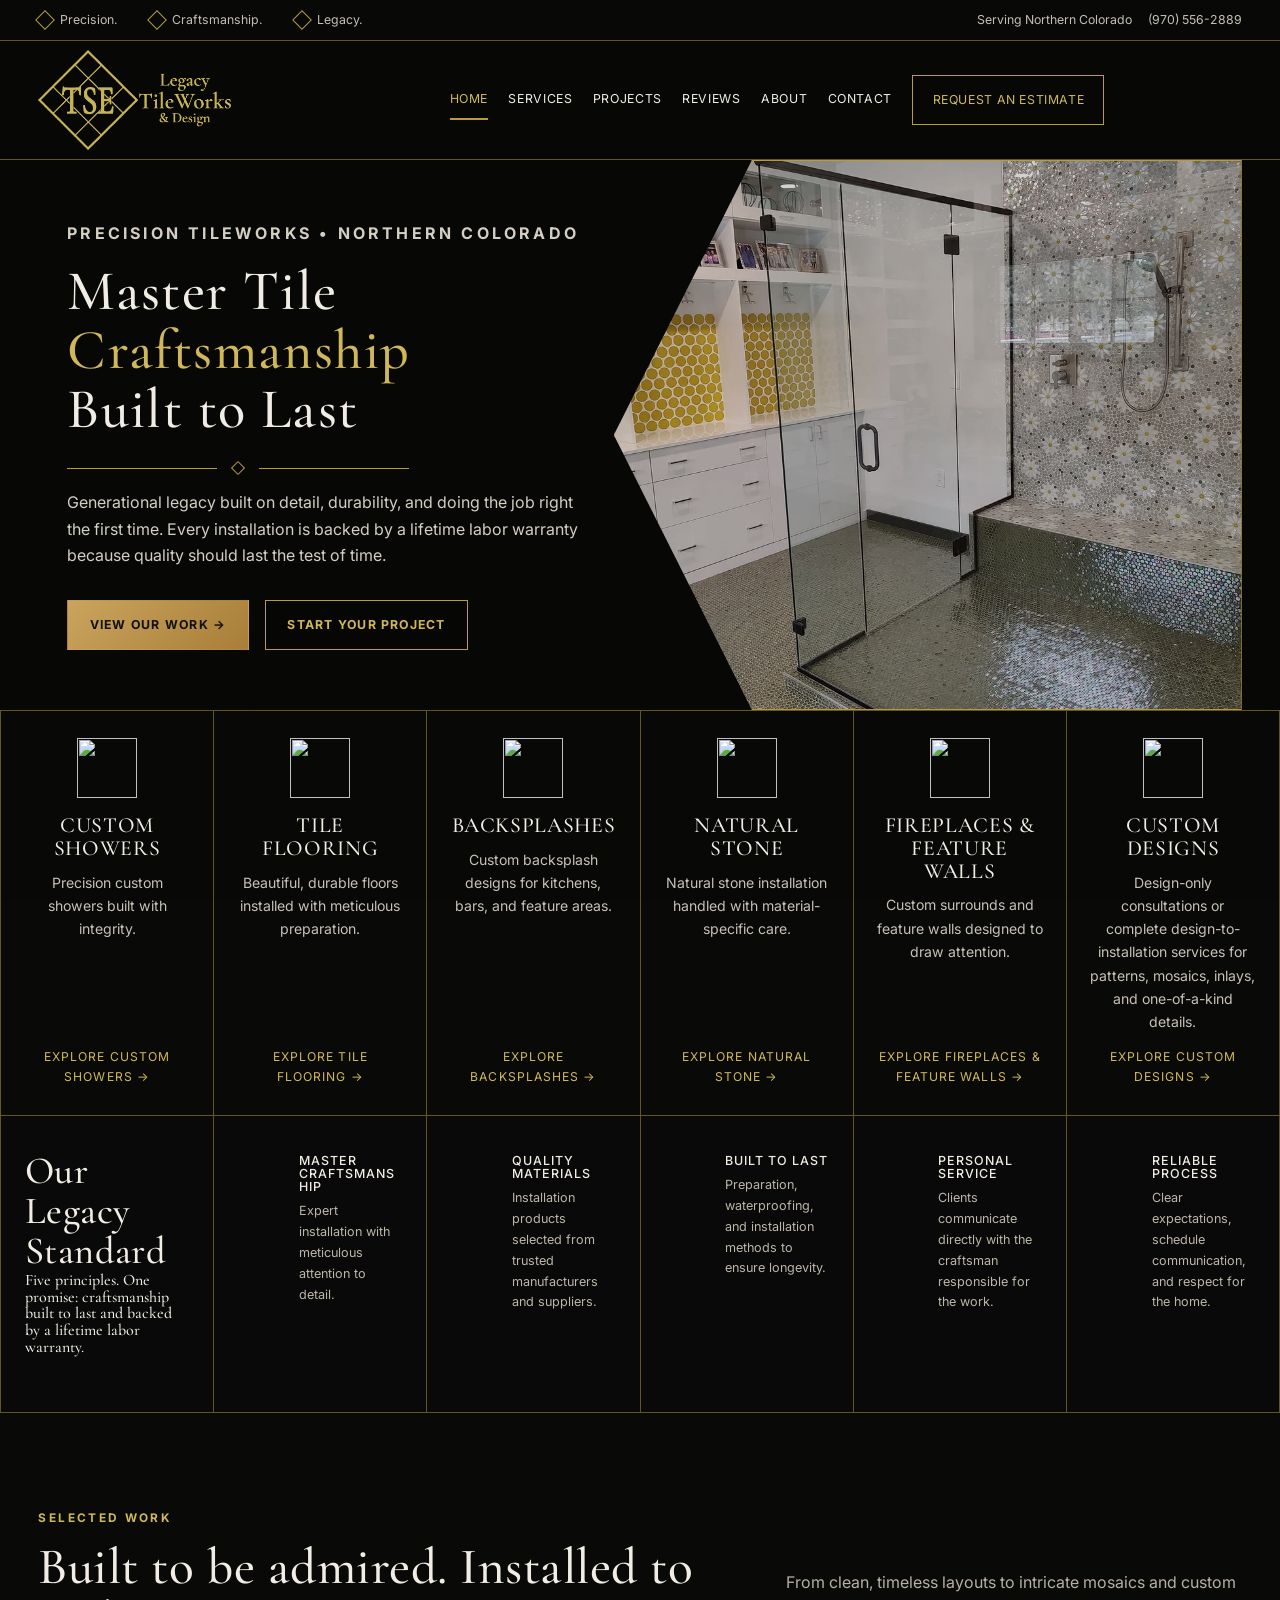
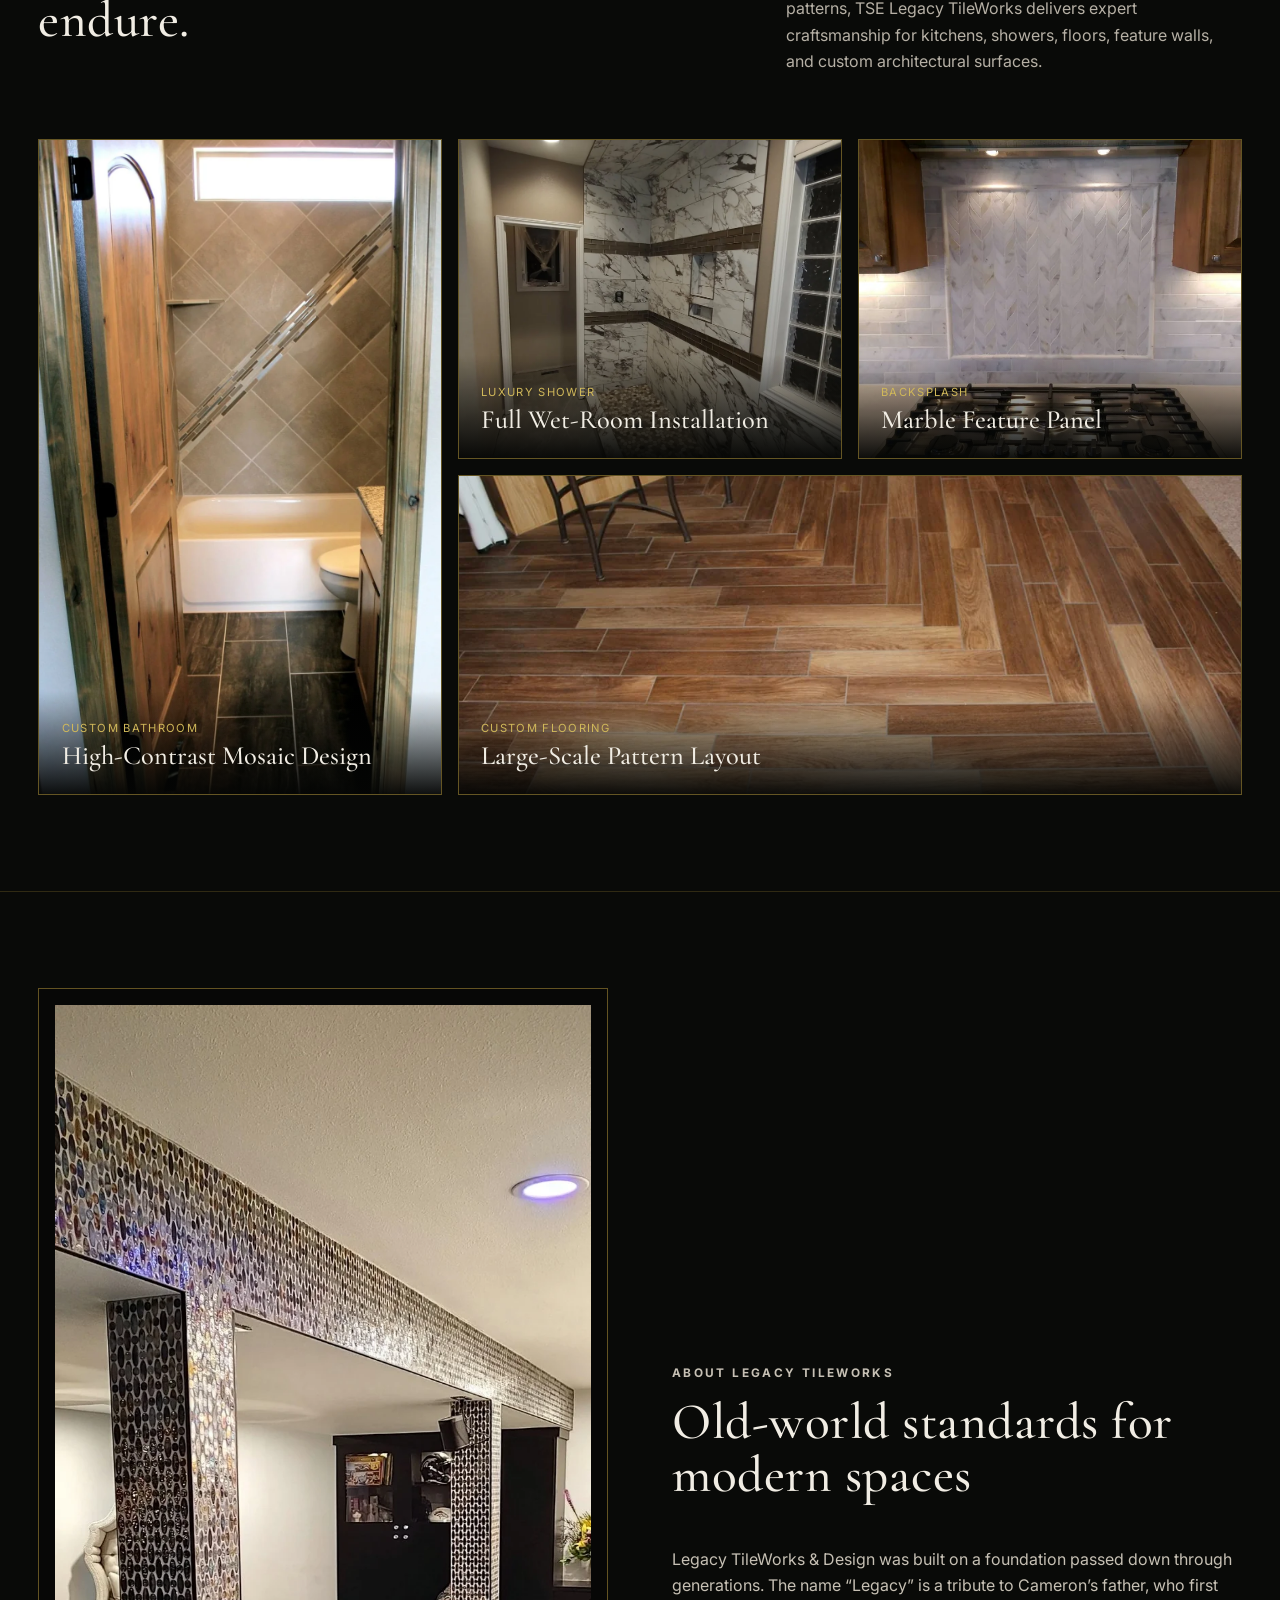
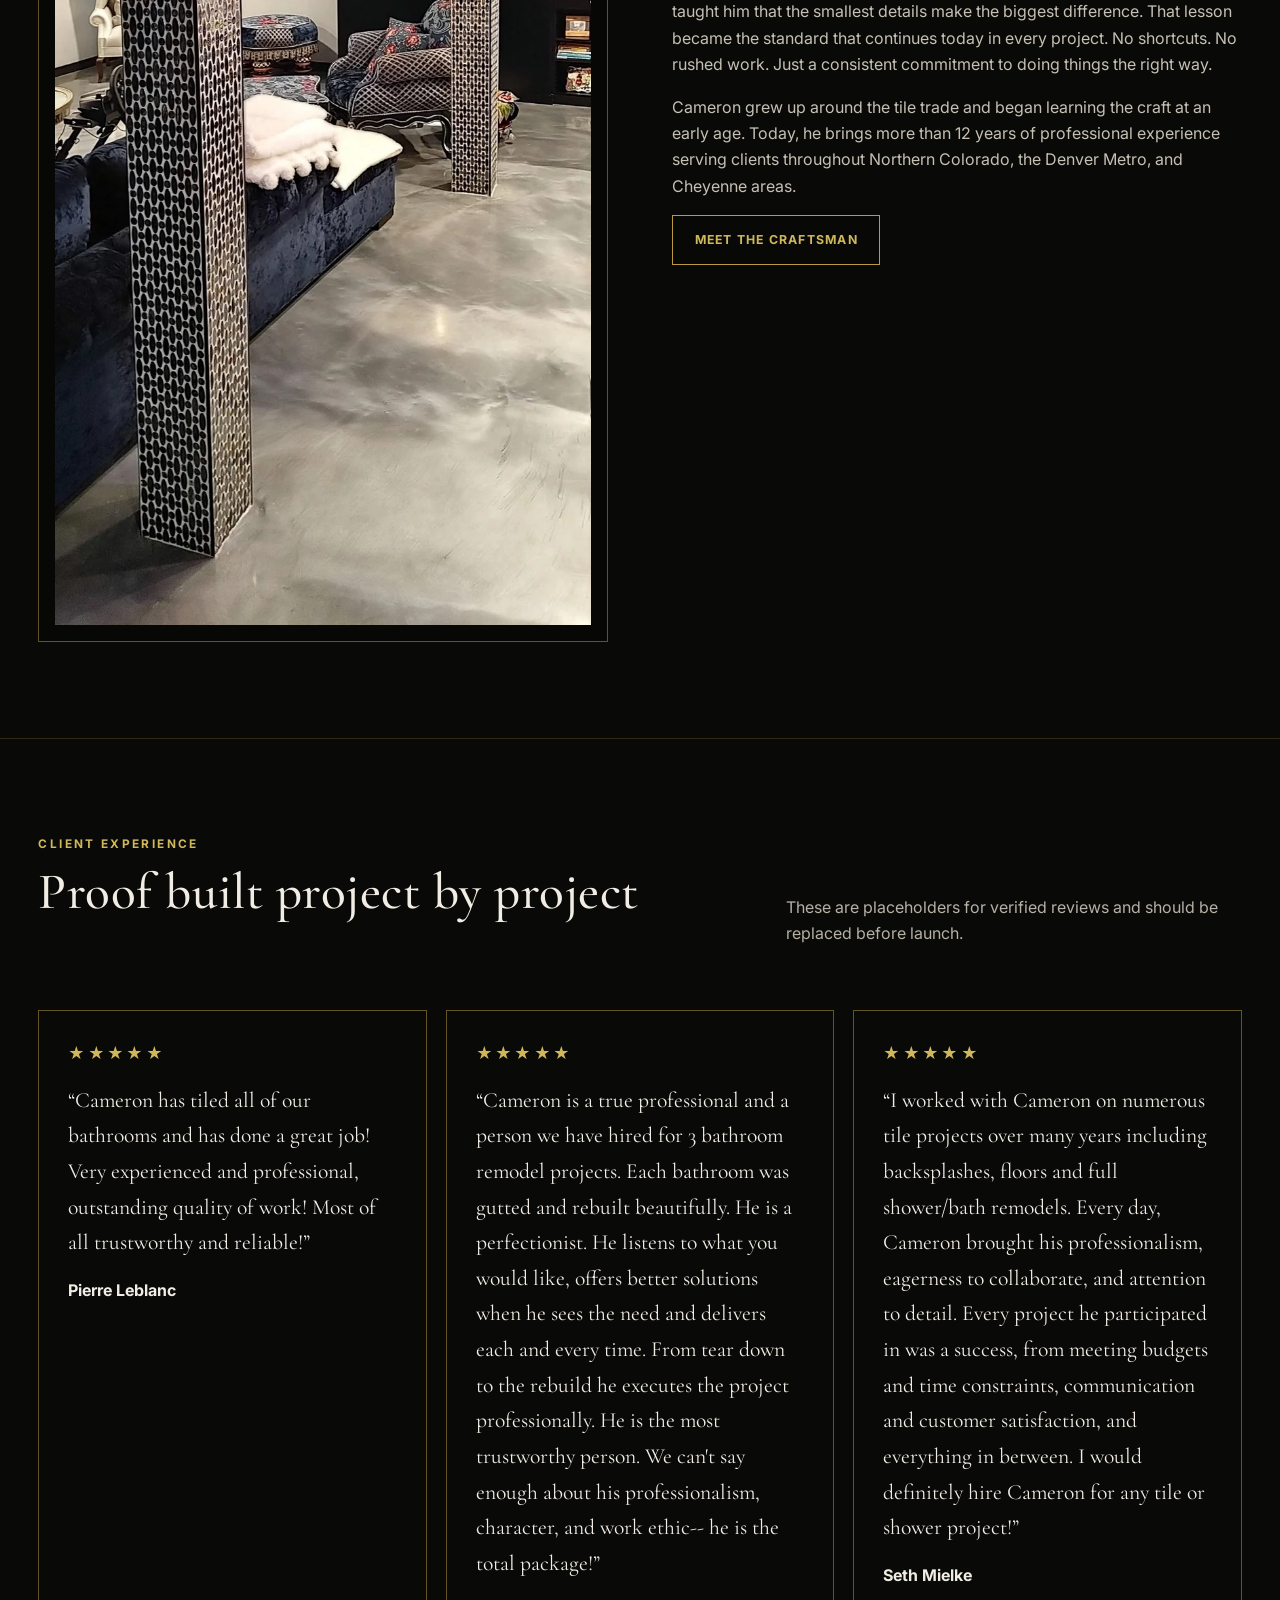
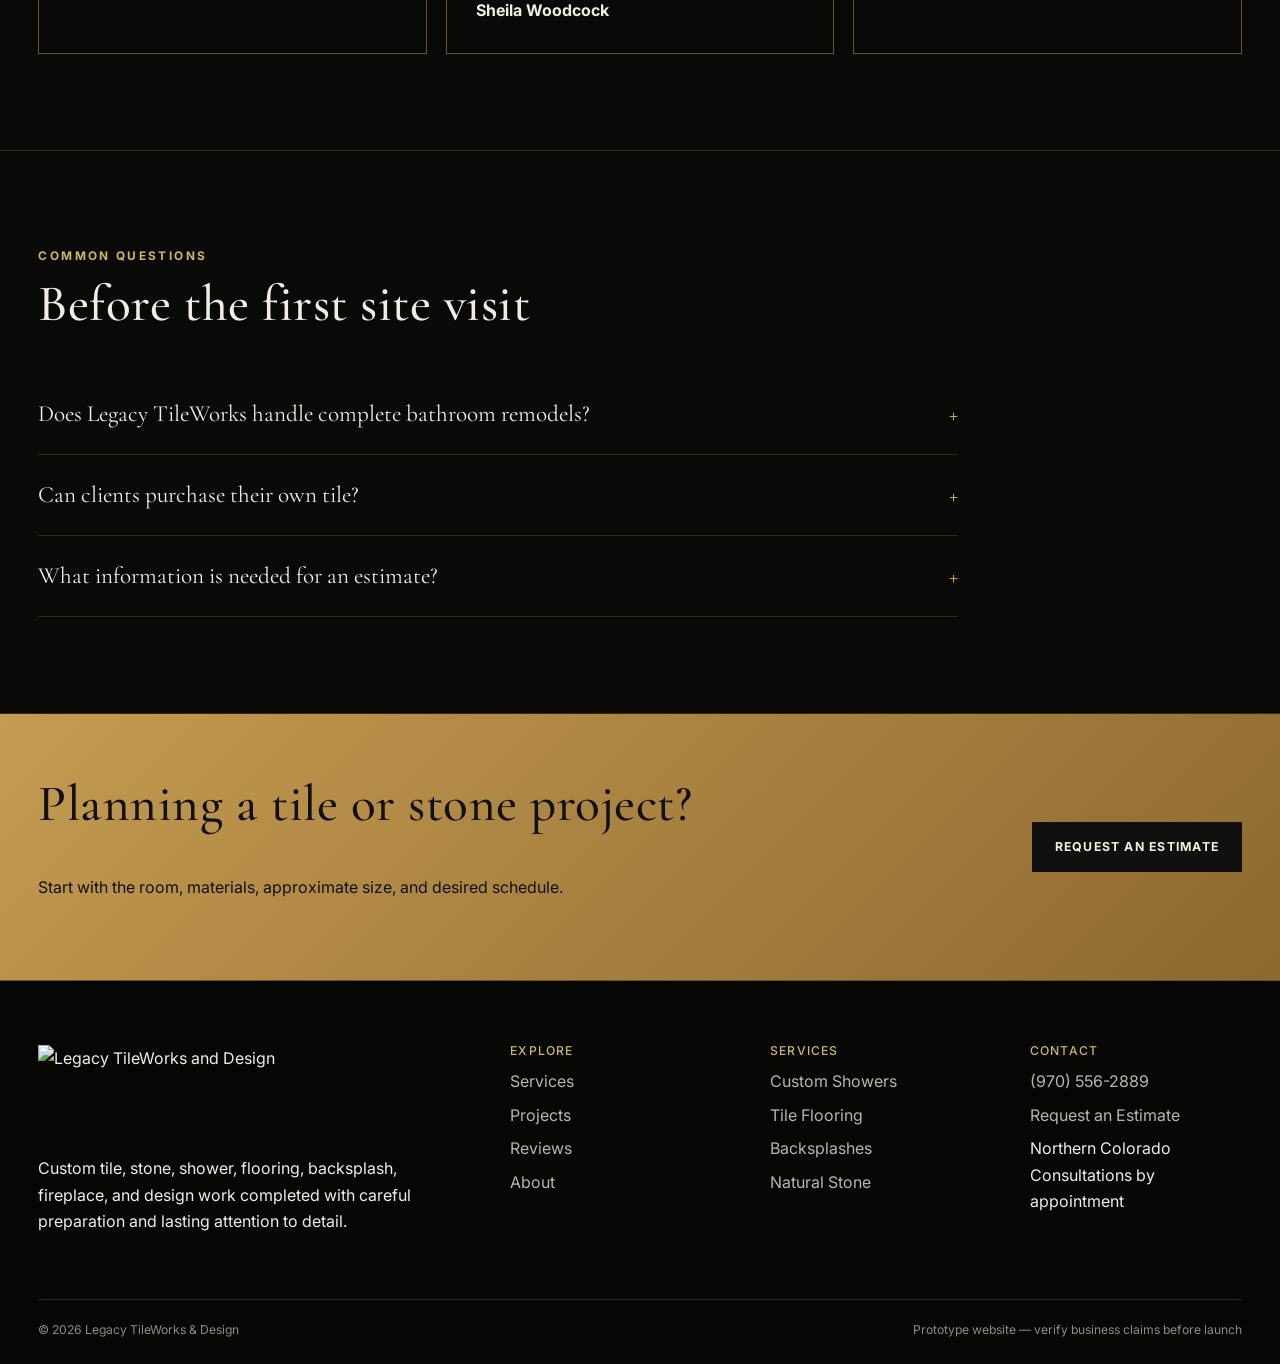
==== commit 44378bae: "Update testimonials section with real reviews Replaced placeholder testimonials with actual client r" ====
--- a/index.html
+++ b/index.html
@@ -3,7 +3,7 @@
 <head>
 <meta charset="utf-8">
 <meta name="viewport" content="width=device-width,initial-scale=1">
-<title>Legacy TileWorks & Design | Master Tile Mason</title>
+<title>Legacy TileWorks & Design | Master Tile Craftsman</title>
 <meta name="description" content="Custom tile, shower, flooring, backsplash, stone, fireplace, and design work in Northern Colorado.">
 <meta name="theme-color" content="#090a08">
 <link rel="preconnect" href="https://fonts.googleapis.com">
@@ -16,7 +16,7 @@
 <link rel="canonical" href="https://ninjabearstudios.github.io/TSE-Legacy-TileWorks-Design/">
 <meta property="og:type" content="website">
 <meta property="og:site_name" content="Legacy TileWorks &amp; Design">
-<meta property="og:title" content="Legacy TileWorks &amp; Design | Master Tile Mason">
+<meta property="og:title" content="Legacy TileWorks &amp; Design | Master Tile Craftsman">
 <meta property="og:description" content="Custom tile, shower, flooring, backsplash, stone, fireplace, and design work in Northern Colorado.">
 <meta property="og:url" content="https://ninjabearstudios.github.io/TSE-Legacy-TileWorks-Design/">
 <meta property="og:image" content="https://ninjabearstudios.github.io/TSE-Legacy-TileWorks-Design/assets/images/social-share.jpg">
@@ -24,7 +24,7 @@
 <meta property="og:image:width" content="1200">
 <meta property="og:image:height" content="630">
 <meta name="twitter:card" content="summary_large_image">
-<script type="application/ld+json">{"@context": "https://schema.org", "@graph": [{"@type": "WebPage", "@id": "https://ninjabearstudios.github.io/TSE-Legacy-TileWorks-Design/#webpage", "url": "https://ninjabearstudios.github.io/TSE-Legacy-TileWorks-Design/", "name": "Legacy TileWorks & Design | Master Tile Mason", "description": "Custom tile, shower, flooring, backsplash, stone, fireplace, and design work in Northern Colorado.", "about": {"@id": "https://ninjabearstudios.github.io/TSE-Legacy-TileWorks-Design/#business"}}, {"@type": "LocalBusiness", "@id": "https://ninjabearstudios.github.io/TSE-Legacy-TileWorks-Design/#business", "name": "Legacy TileWorks & Design", "url": "https://ninjabearstudios.github.io/TSE-Legacy-TileWorks-Design/", "logo": "https://ninjabearstudios.github.io/TSE-Legacy-TileWorks-Design/assets/images/logo-cropped.webp", "image": "https://ninjabearstudios.github.io/TSE-Legacy-TileWorks-Design/assets/images/social-share.jpg"}]}</script>
+<script type="application/ld+json">{"@context": "https://schema.org", "@graph": [{"@type": "WebPage", "@id": "https://ninjabearstudios.github.io/TSE-Legacy-TileWorks-Design/#webpage", "url": "https://ninjabearstudios.github.io/TSE-Legacy-TileWorks-Design/", "name": "Legacy TileWorks & Design | Master Tile Craftsman", "description": "Custom tile, shower, flooring, backsplash, stone, fireplace, and design work in Northern Colorado.", "about": {"@id": "https://ninjabearstudios.github.io/TSE-Legacy-TileWorks-Design/#business"}}, {"@type": "LocalBusiness", "@id": "https://ninjabearstudios.github.io/TSE-Legacy-TileWorks-Design/#business", "name": "Legacy TileWorks & Design", "url": "https://ninjabearstudios.github.io/TSE-Legacy-TileWorks-Design/", "logo": "https://ninjabearstudios.github.io/TSE-Legacy-TileWorks-Design/assets/images/logo-cropped.webp", "image": "https://ninjabearstudios.github.io/TSE-Legacy-TileWorks-Design/assets/images/social-share.jpg"}]}</script>
 </head>
 <body class="home-page">
 
@@ -44,13 +44,13 @@
 </div>
 <header class="site-header">
   <div class="container navbar">
-    <a class="logo-wrap" href="index.html" aria-label="Legacy TileWorks and Design home">
+    <a class="logo-wrap" href="./" aria-label="Legacy TileWorks and Design home">
       <img src="assets/images/logo-cropped.webp" width="750" height="389" alt="Legacy TileWorks and Design">
     </a>
     <button class="menu-toggle" type="button" aria-expanded="false" aria-label="Toggle navigation" aria-controls="primary-navigation">☰</button>
     <nav id="primary-navigation" class="nav" aria-label="Primary navigation">
-      <a href="index.html" aria-current="page">Home</a><a href="services.html">Services</a><a href="projects.html">Projects</a><a href="reviews.html">Reviews</a><a href="about.html">About</a><a href="contact.html">Contact</a>
-      <a class="nav-cta" href="contact.html#estimate">Request an Estimate</a>
+      <a href="./" aria-current="page">Home</a><a href="services/">Services</a><a href="projects/">Projects</a><a href="reviews/">Reviews</a><a href="about/">About</a><a href="contact/">Contact</a>
+      <a class="nav-cta" href="contact/#estimate">Request an Estimate</a>
     </nav>
   </div>
 </header>
@@ -65,8 +65,8 @@
       <div class="hero-rule"><span></span></div>
       <p>Generational legacy built on detail, durability, and doing the job right the first time. Every installation is backed by a lifetime labor warranty because quality should last the test of time.</p>
       <div class="hero-actions">
-        <a class="btn btn-gold" href="projects.html">View Our Work →</a>
-        <a class="btn btn-outline" href="contact.html#estimate">Start your Project</a>
+        <a class="btn btn-gold" href="projects/">View Our Work →</a>
+        <a class="btn btn-outline" href="contact/#estimate">Start your Project</a>
       </div>
     </div>
     <div class="hero-image">
@@ -78,32 +78,32 @@
       <img src="assets/icons/shower.svg" alt="">
       <h2 class="service-title">Custom Showers</h2>
       <p>Precision custom showers built with integrity.</p>
-      <a href="service-showers.html">Explore Custom Showers →</a>
+      <a href="custom-showers/">Explore Custom Showers →</a>
     </article><article class="service-mini">
       <img src="assets/icons/flooring.svg" alt="">
       <h2 class="service-title">Tile Flooring</h2>
       <p>Beautiful, durable floors installed with meticulous preparation.</p>
-      <a href="service-flooring.html">Explore Tile Flooring →</a>
+      <a href="tile-flooring/">Explore Tile Flooring →</a>
     </article><article class="service-mini">
       <img src="assets/icons/backsplash.svg" alt="">
       <h2 class="service-title">Backsplashes</h2>
       <p>Custom backsplash designs for kitchens, bars, and feature areas.</p>
-      <a href="service-backsplashes.html">Explore Backsplashes →</a>
+      <a href="backsplashes/">Explore Backsplashes →</a>
     </article><article class="service-mini">
       <img src="assets/icons/stone.svg" alt="">
       <h2 class="service-title">Natural Stone</h2>
       <p>Natural stone installation handled with material-specific care.</p>
-      <a href="service-stone.html">Explore Natural Stone →</a>
+      <a href="natural-stone/">Explore Natural Stone →</a>
     </article><article class="service-mini">
       <img src="assets/icons/fireplace.svg" alt="">
       <h2 class="service-title">Fireplaces & Feature Walls</h2>
       <p>Custom surrounds and feature walls designed to draw attention.</p>
-      <a href="services.html#features">Explore Fireplaces & Feature Walls →</a>
+      <a href="services/#features">Explore Fireplaces & Feature Walls →</a>
     </article><article class="service-mini">
       <img src="assets/icons/design.svg" alt="">
       <h2 class="service-title">Custom Designs</h2>
       <p>Design-only consultations or complete design-to-installation services for patterns, mosaics, inlays, and one-of-a-kind details.</p>
-      <a href="service-custom-design.html">Explore Custom Designs →</a>
+      <a href="custom-design/">Explore Custom Designs →</a>
     </article></section>
 <section class="why"><div class="why-grid">
 <div class="why-title"><h2>Our Legacy Standard</h2>
@@ -126,19 +126,19 @@
       <p>From clean, timeless layouts to intricate mosaics and custom patterns, TSE Legacy TileWorks delivers expert craftsmanship for kitchens, showers, floors, feature walls, and custom architectural surfaces.</p>
     </div>
     <div class="portfolio-showcase">
-      <a class="portfolio-tile portfolio-tall" href="projects.html?filter=bathrooms#gallery">
+      <a class="portfolio-tile portfolio-tall" href="projects/?filter=bathrooms#gallery">
         <img src="assets/images/portfolio/bathroom-1.jpg" alt="Black scallop tile bathroom with gold fixtures" width="986" height="1800" srcset="assets/images/optimized/portfolio/bathroom-1-480.webp 480w, assets/images/optimized/portfolio/bathroom-1-960.webp 960w, assets/images/optimized/portfolio/bathroom-1-986.webp 986w" sizes="(max-width: 650px) 94vw, (max-width: 900px) 46vw, 48vw" loading="lazy" decoding="async">
         <div class="overlay"><span>Custom Bathroom</span><h3>High-Contrast Mosaic Design</h3></div>
       </a>
-      <a class="portfolio-tile" href="projects.html?filter=showers#gallery">
+      <a class="portfolio-tile" href="projects/?filter=showers#gallery">
         <img src="assets/images/portfolio/shower-2.jpg" alt="Large custom grey tiled shower" width="1536" height="2048" srcset="assets/images/optimized/portfolio/shower-2-480.webp 480w, assets/images/optimized/portfolio/shower-2-960.webp 960w, assets/images/optimized/portfolio/shower-2-1440.webp 1440w" sizes="(max-width: 650px) 94vw, (max-width: 900px) 46vw, 48vw" loading="lazy" decoding="async">
         <div class="overlay"><span>Luxury Shower</span><h3>Full Wet-Room Installation</h3></div>
       </a>
-      <a class="portfolio-tile" href="projects.html?filter=backsplashes#gallery">
+      <a class="portfolio-tile" href="projects/?filter=backsplashes#gallery">
         <img src="assets/images/portfolio/backsplash-7.jpg" alt="White marble backsplash with decorative inset" width="1800" height="1018" srcset="assets/images/optimized/portfolio/backsplash-7-480.webp 480w, assets/images/optimized/portfolio/backsplash-7-960.webp 960w, assets/images/optimized/portfolio/backsplash-7-1440.webp 1440w" sizes="(max-width: 650px) 94vw, (max-width: 900px) 46vw, 48vw" loading="lazy" decoding="async">
         <div class="overlay"><span>Backsplash</span><h3>Marble Feature Panel</h3></div>
       </a>
-      <a class="portfolio-tile portfolio-wide" href="projects.html?filter=flooring#gallery">
+      <a class="portfolio-tile portfolio-wide" href="projects/?filter=flooring#gallery">
         <img src="assets/images/portfolio/floor-1.jpg" alt="Custom patterned tile floor" width="1800" height="1201" srcset="assets/images/optimized/portfolio/floor-1-480.webp 480w, assets/images/optimized/portfolio/floor-1-960.webp 960w, assets/images/optimized/portfolio/floor-1-1440.webp 1440w" sizes="(max-width: 650px) 94vw, (max-width: 900px) 46vw, 48vw" loading="lazy" decoding="async">
         <div class="overlay"><span>Custom Flooring</span><h3>Large-Scale Pattern Layout</h3></div>
       </a>
@@ -154,7 +154,7 @@
       <p>Legacy TileWorks &amp; Design was built on a foundation passed down through generations. The name “Legacy” is a tribute to Cameron’s father, who first taught him that the smallest details make the biggest difference.
 That lesson became the standard that continues today in every project. No shortcuts. No rushed work. Just a consistent commitment to doing things the right way.</p>
       <p>Cameron grew up around the tile trade and began learning the craft at an early age. Today, he brings more than 12 years of professional experience serving clients throughout Northern Colorado, the Denver Metro, and Cheyenne areas.</p>
-      <a class="btn btn-outline" href="about.html">Meet the Craftsman</a>
+      <a class="btn btn-outline" href="about/">Meet the Craftsman</a>
     </div>
   </div>
 </section>
@@ -162,9 +162,9 @@
   <div class="container">
     <div class="section-heading"><div><p class="eyebrow">Client Experience</p><h2>Proof built project by project</h2></div><p>These are placeholders for verified reviews and should be replaced before launch.</p></div>
     <div class="testimonials">
-      <article class="testimonial"><div class="stars">★★★★★</div><blockquote>“Replace with a verified review about craftsmanship, communication, cleanliness, and the finished result.”</blockquote><strong>Verified Client Name</strong></article>
-      <article class="testimonial"><div class="stars">★★★★★</div><blockquote>“Use testimonials that describe specific details rather than generic praise.”</blockquote><strong>Verified Client Name</strong></article>
-      <article class="testimonial"><div class="stars">★★★★★</div><blockquote>“Builder and designer references should mention coordination, reliability, and punch-list performance.”</blockquote><strong>Verified Trade Partner</strong></article>
+        <article class="testimonial"><div class="stars">★★★★★</div><blockquote>“Cameron has tiled all of our bathrooms and has done a great job! Very experienced and professional, outstanding quality of work! Most of all trustworthy and reliable!”</blockquote><strong>Pierre Leblanc</strong></article>
+  <article class="testimonial"><div class="stars">★★★★★</div><blockquote>“Cameron is a true professional and a person we have hired for 3 bathroom remodel projects.  Each bathroom was gutted and rebuilt beautifully.  He is a perfectionist.   He listens to what you would like, offers better solutions when he sees the need and delivers each and every time. From tear down to the rebuild he executes the project professionally.  He is the most trustworthy person.  We can't say enough about his professionalism, character, and work ethic-- he is the total package!”</blockquote><strong>Sheila Woodcock</strong></article>
+  <article class="testimonial"><div class="stars">★★★★★</div><blockquote>“I worked with Cameron on numerous tile projects over many years including backsplashes, floors and full shower/bath remodels. Every day, Cameron brought his professionalism, eagerness to collaborate, and attention to detail. Every project he participated in was a success, from meeting budgets and time constraints, communication and customer satisfaction, and everything in between. I would definitely hire Cameron for any tile or shower project!”</blockquote><strong>Seth Mielke</strong></article>
     </div>
   </div>
 </section>
@@ -178,7 +178,7 @@
     </div>
   </div>
 </section>
-<section class="cta"><div class="container"><div><h2>Planning a tile or stone project?</h2><p>Start with the room, materials, approximate size, and desired schedule.</p></div><a class="btn btn-outline" href="contact.html#estimate">Request an Estimate</a></div></section>
+<section class="cta"><div class="container"><div><h2>Planning a tile or stone project?</h2><p>Start with the room, materials, approximate size, and desired schedule.</p></div><a class="btn btn-outline" href="contact/#estimate">Request an Estimate</a></div></section>
 
 </main>
 
@@ -190,22 +190,22 @@
     </div>
     <div>
       <h2 class="footer-heading">Explore</h2>
-      <a href="services.html">Services</a>
-      <a href="projects.html">Projects</a>
-      <a href="reviews.html">Reviews</a>
-      <a href="about.html">About</a>
+      <a href="services/">Services</a>
+      <a href="projects/">Projects</a>
+      <a href="reviews/">Reviews</a>
+      <a href="about/">About</a>
     </div>
     <div>
       <h2 class="footer-heading">Services</h2>
-      <a href="service-showers.html">Custom Showers</a>
-      <a href="service-flooring.html">Tile Flooring</a>
-      <a href="service-backsplashes.html">Backsplashes</a>
-      <a href="service-stone.html">Natural Stone</a>
+      <a href="custom-showers/">Custom Showers</a>
+      <a href="tile-flooring/">Tile Flooring</a>
+      <a href="backsplashes/">Backsplashes</a>
+      <a href="natural-stone/">Natural Stone</a>
     </div>
     <div>
       <h2 class="footer-heading">Contact</h2>
       <a href="tel:+19705562889">(970) 556-2889</a>
-      <a href="contact.html#estimate">Request an Estimate</a>
+      <a href="contact/#estimate">Request an Estimate</a>
       <p>Northern Colorado<br>Consultations by appointment</p>
     </div>
   </div>
@@ -217,4 +217,4 @@
 <script src="js/main.js"></script>
 
 </body>
-</html>+</html>
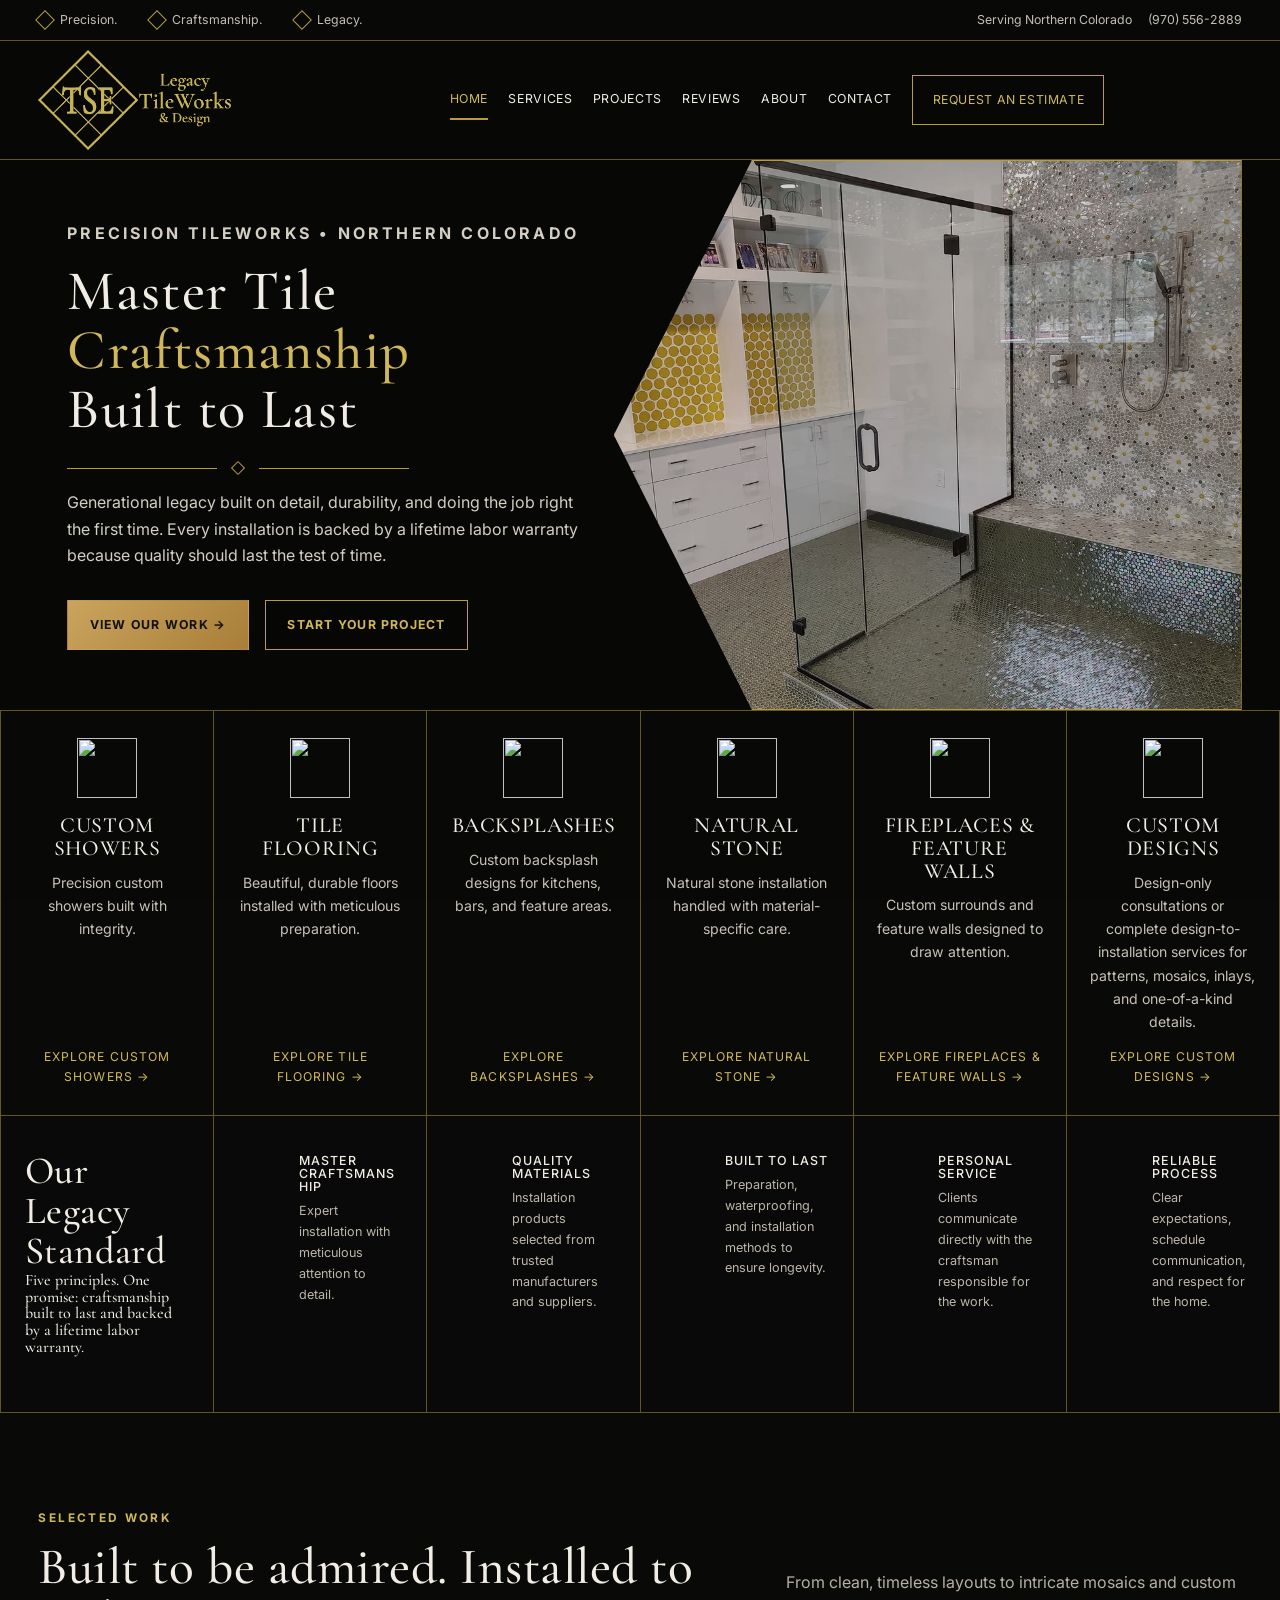
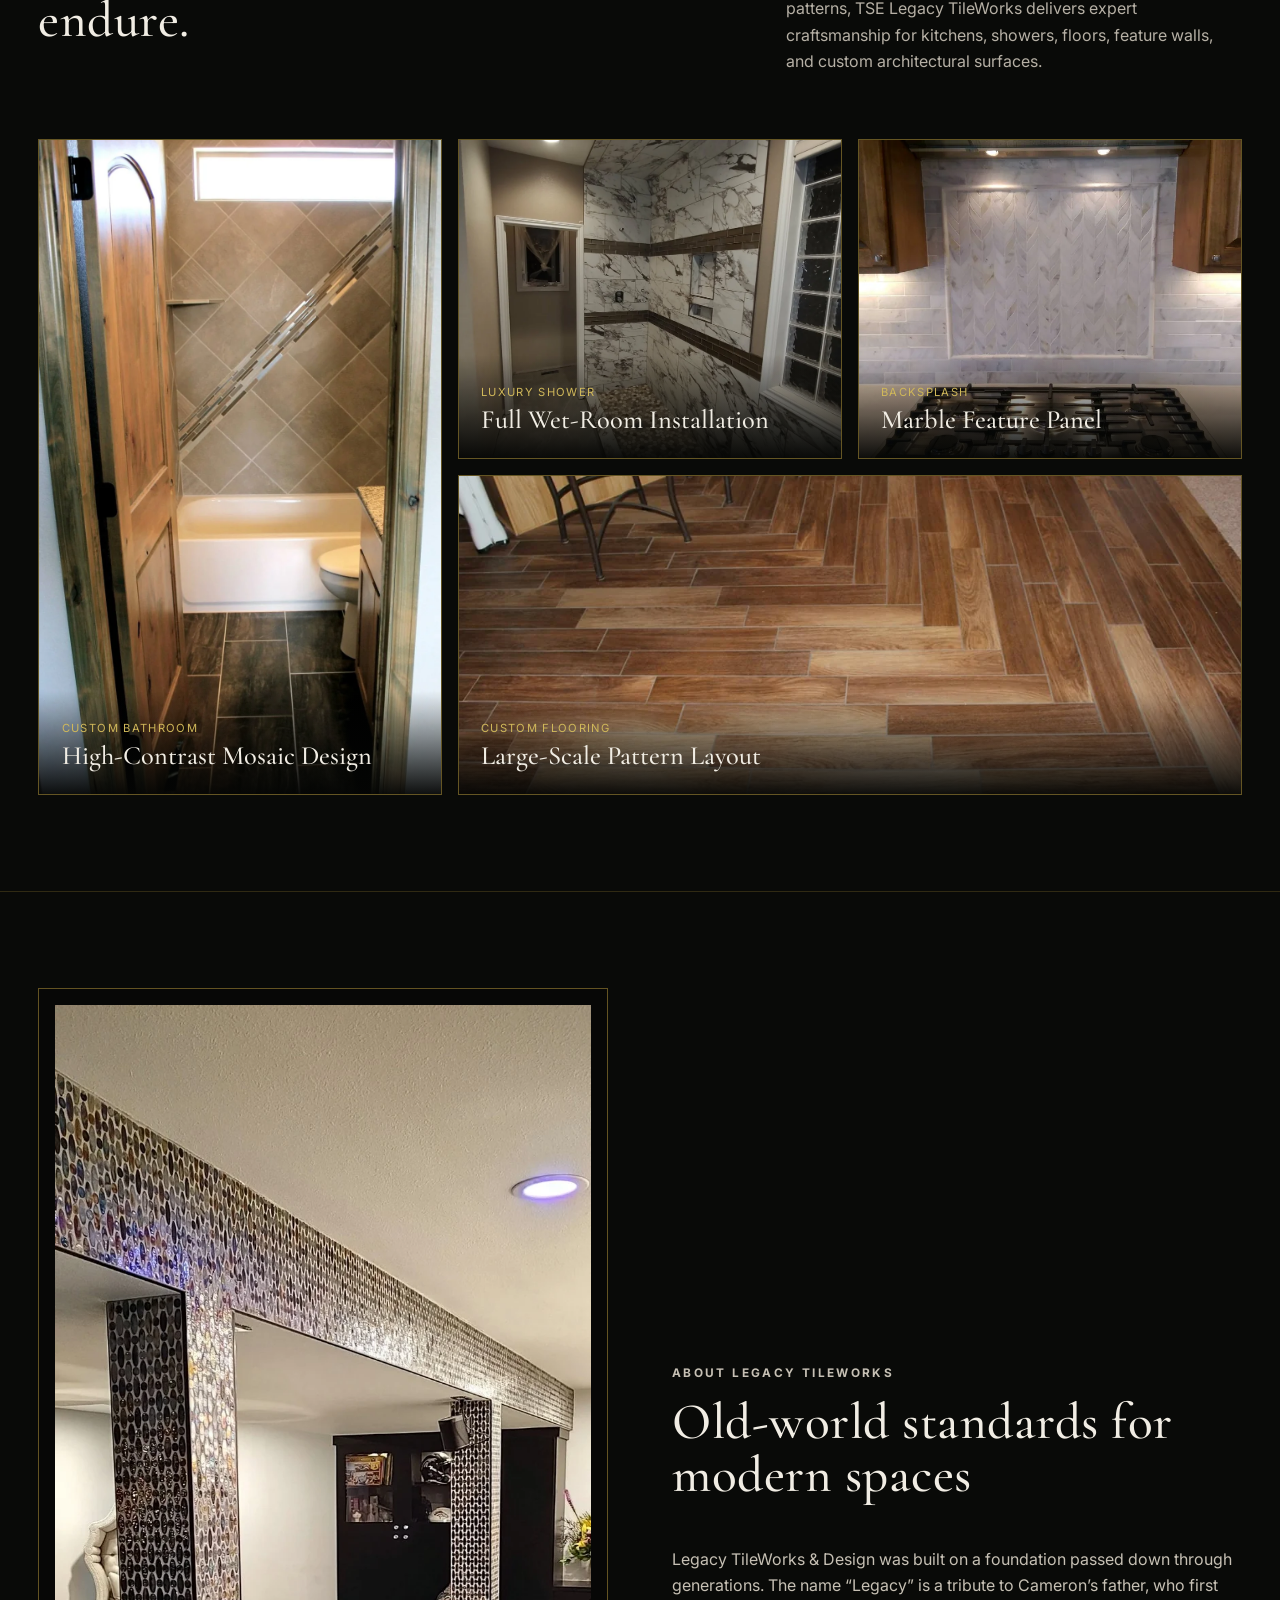
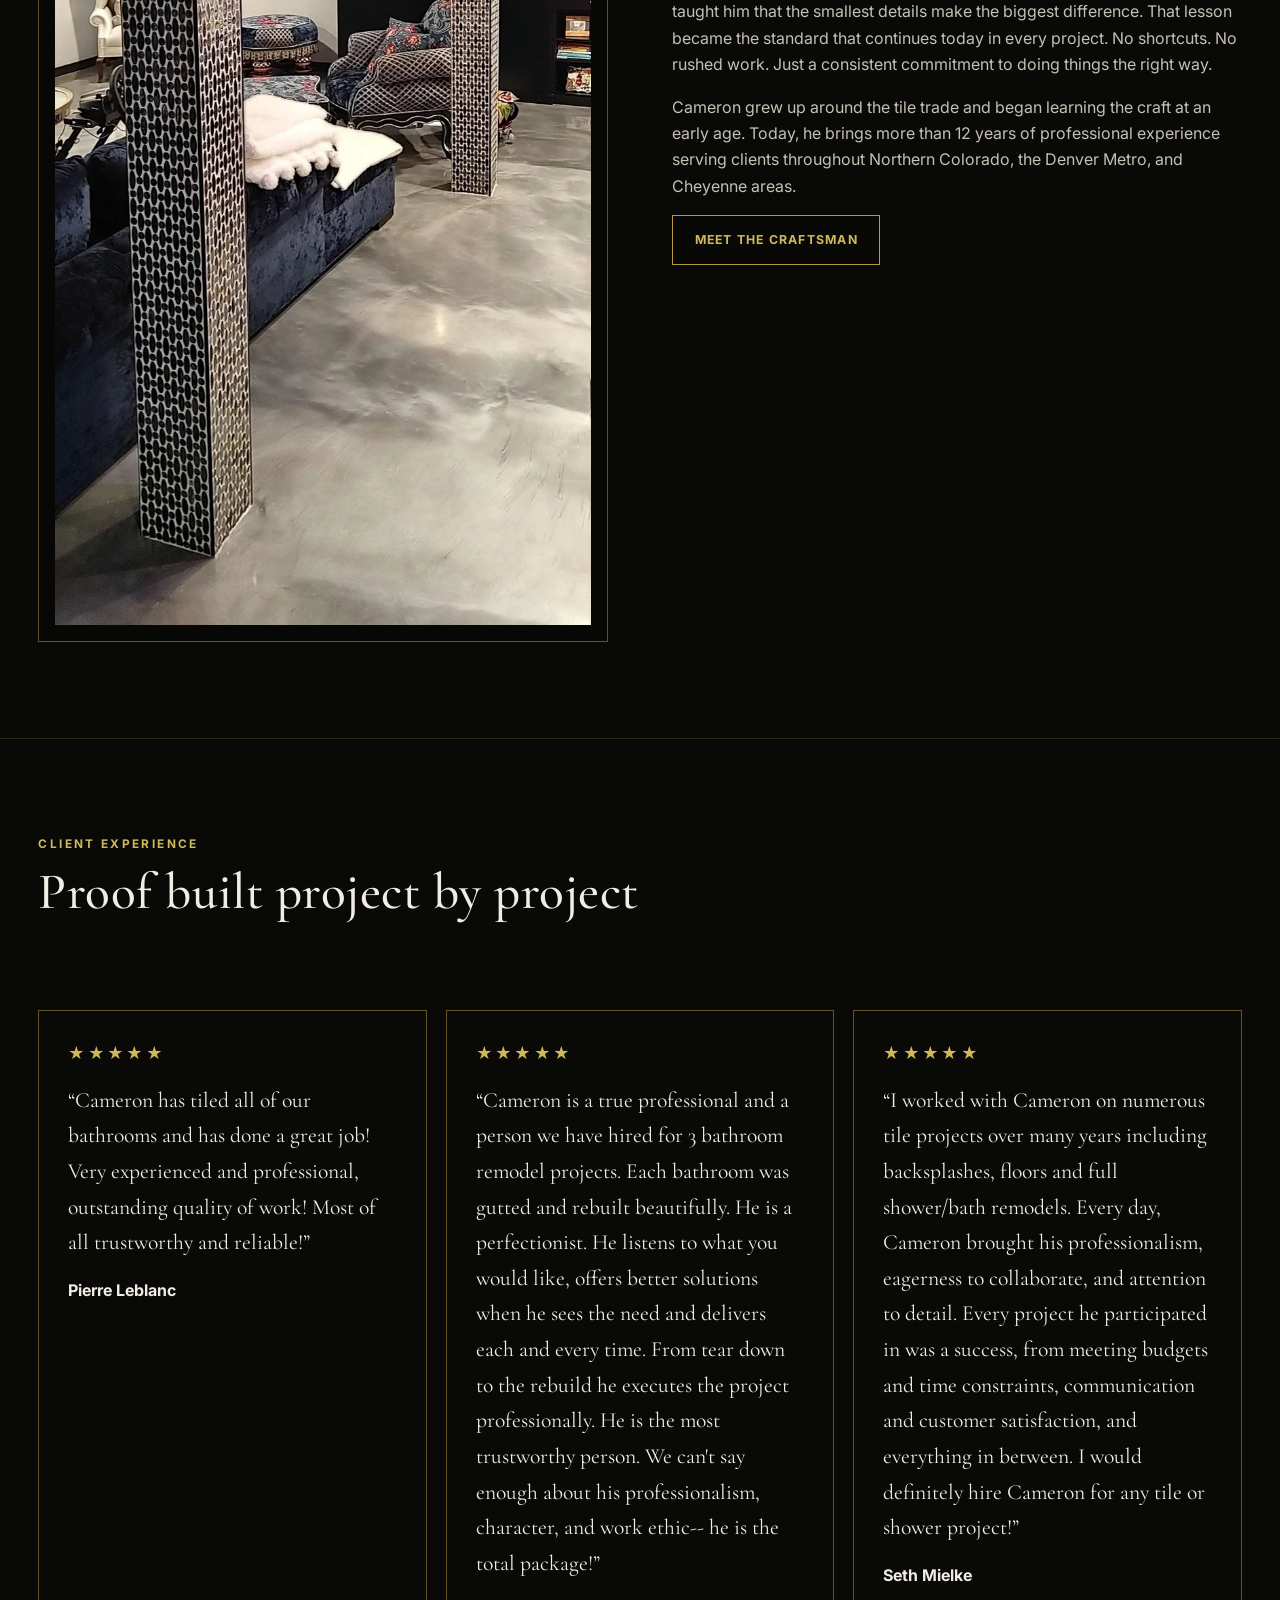
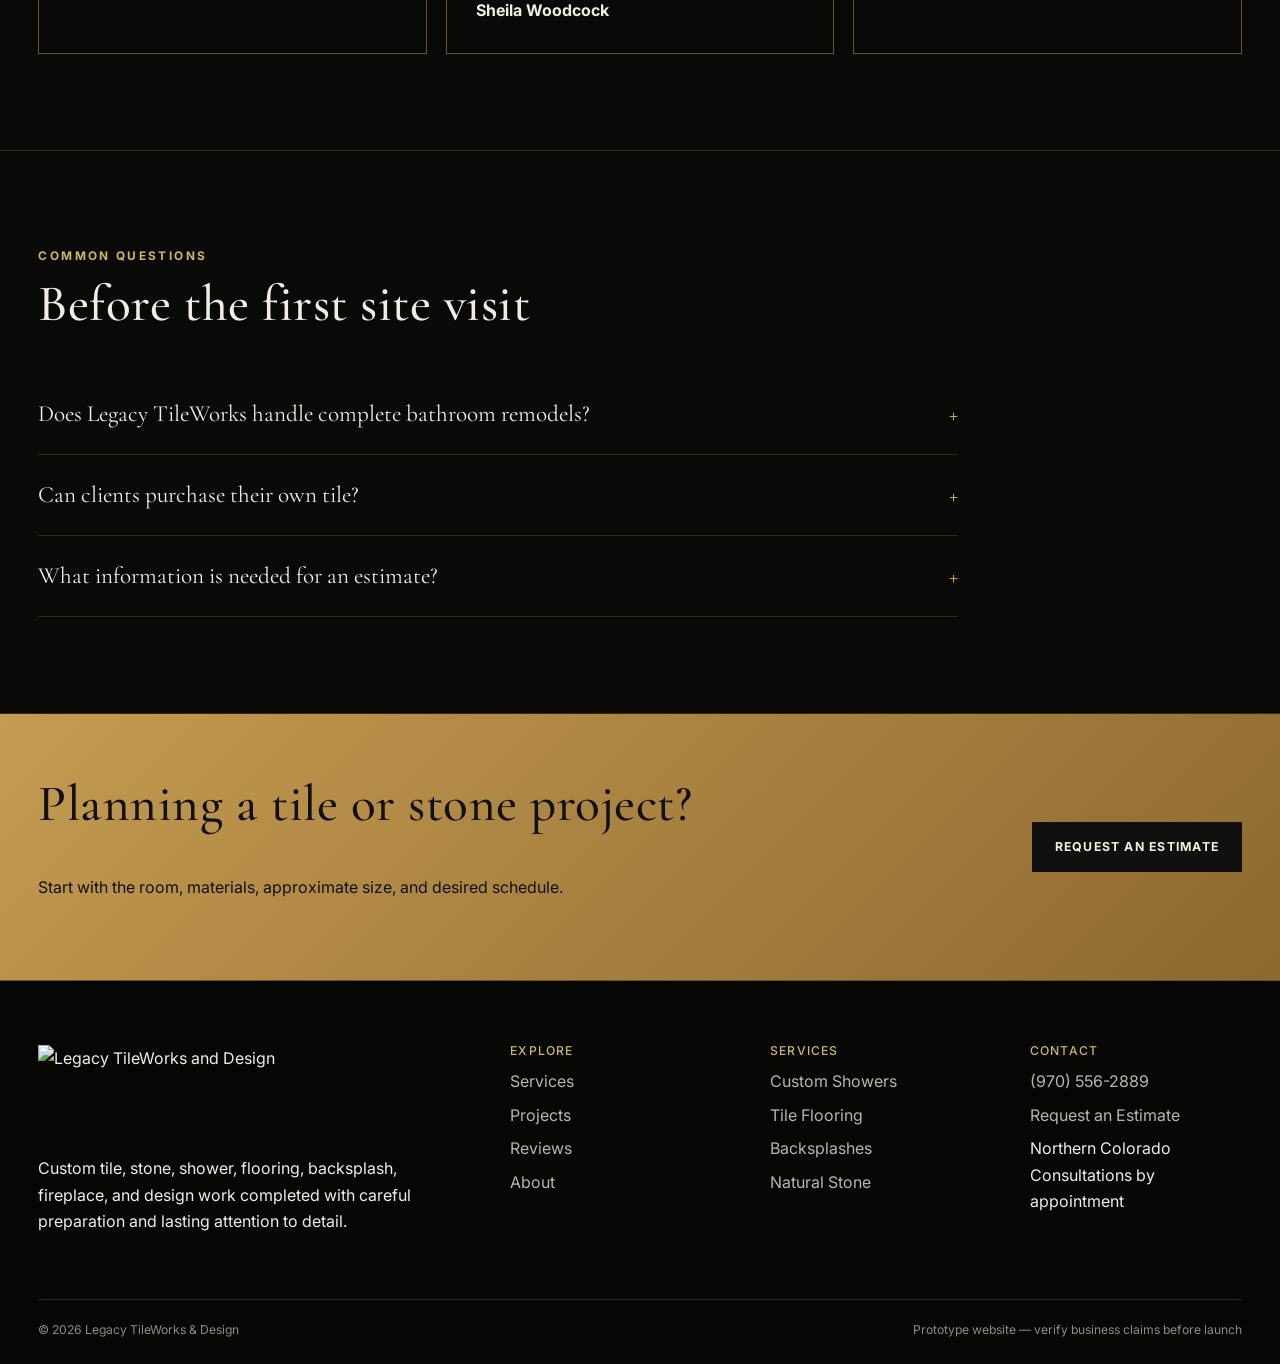
==== commit e34160e5: "Update client experience section in index.html Removed placeholder text from client experience secti" ====
--- a/index.html
+++ b/index.html
@@ -160,7 +160,7 @@
 </section>
 <section class="section">
   <div class="container">
-    <div class="section-heading"><div><p class="eyebrow">Client Experience</p><h2>Proof built project by project</h2></div><p>These are placeholders for verified reviews and should be replaced before launch.</p></div>
+    <div class="section-heading"><div><p class="eyebrow">Client Experience</p><h2>Proof built project by project</h2></div></div>
     <div class="testimonials">
         <article class="testimonial"><div class="stars">★★★★★</div><blockquote>“Cameron has tiled all of our bathrooms and has done a great job! Very experienced and professional, outstanding quality of work! Most of all trustworthy and reliable!”</blockquote><strong>Pierre Leblanc</strong></article>
   <article class="testimonial"><div class="stars">★★★★★</div><blockquote>“Cameron is a true professional and a person we have hired for 3 bathroom remodel projects.  Each bathroom was gutted and rebuilt beautifully.  He is a perfectionist.   He listens to what you would like, offers better solutions when he sees the need and delivers each and every time. From tear down to the rebuild he executes the project professionally.  He is the most trustworthy person.  We can't say enough about his professionalism, character, and work ethic-- he is the total package!”</blockquote><strong>Sheila Woodcock</strong></article>
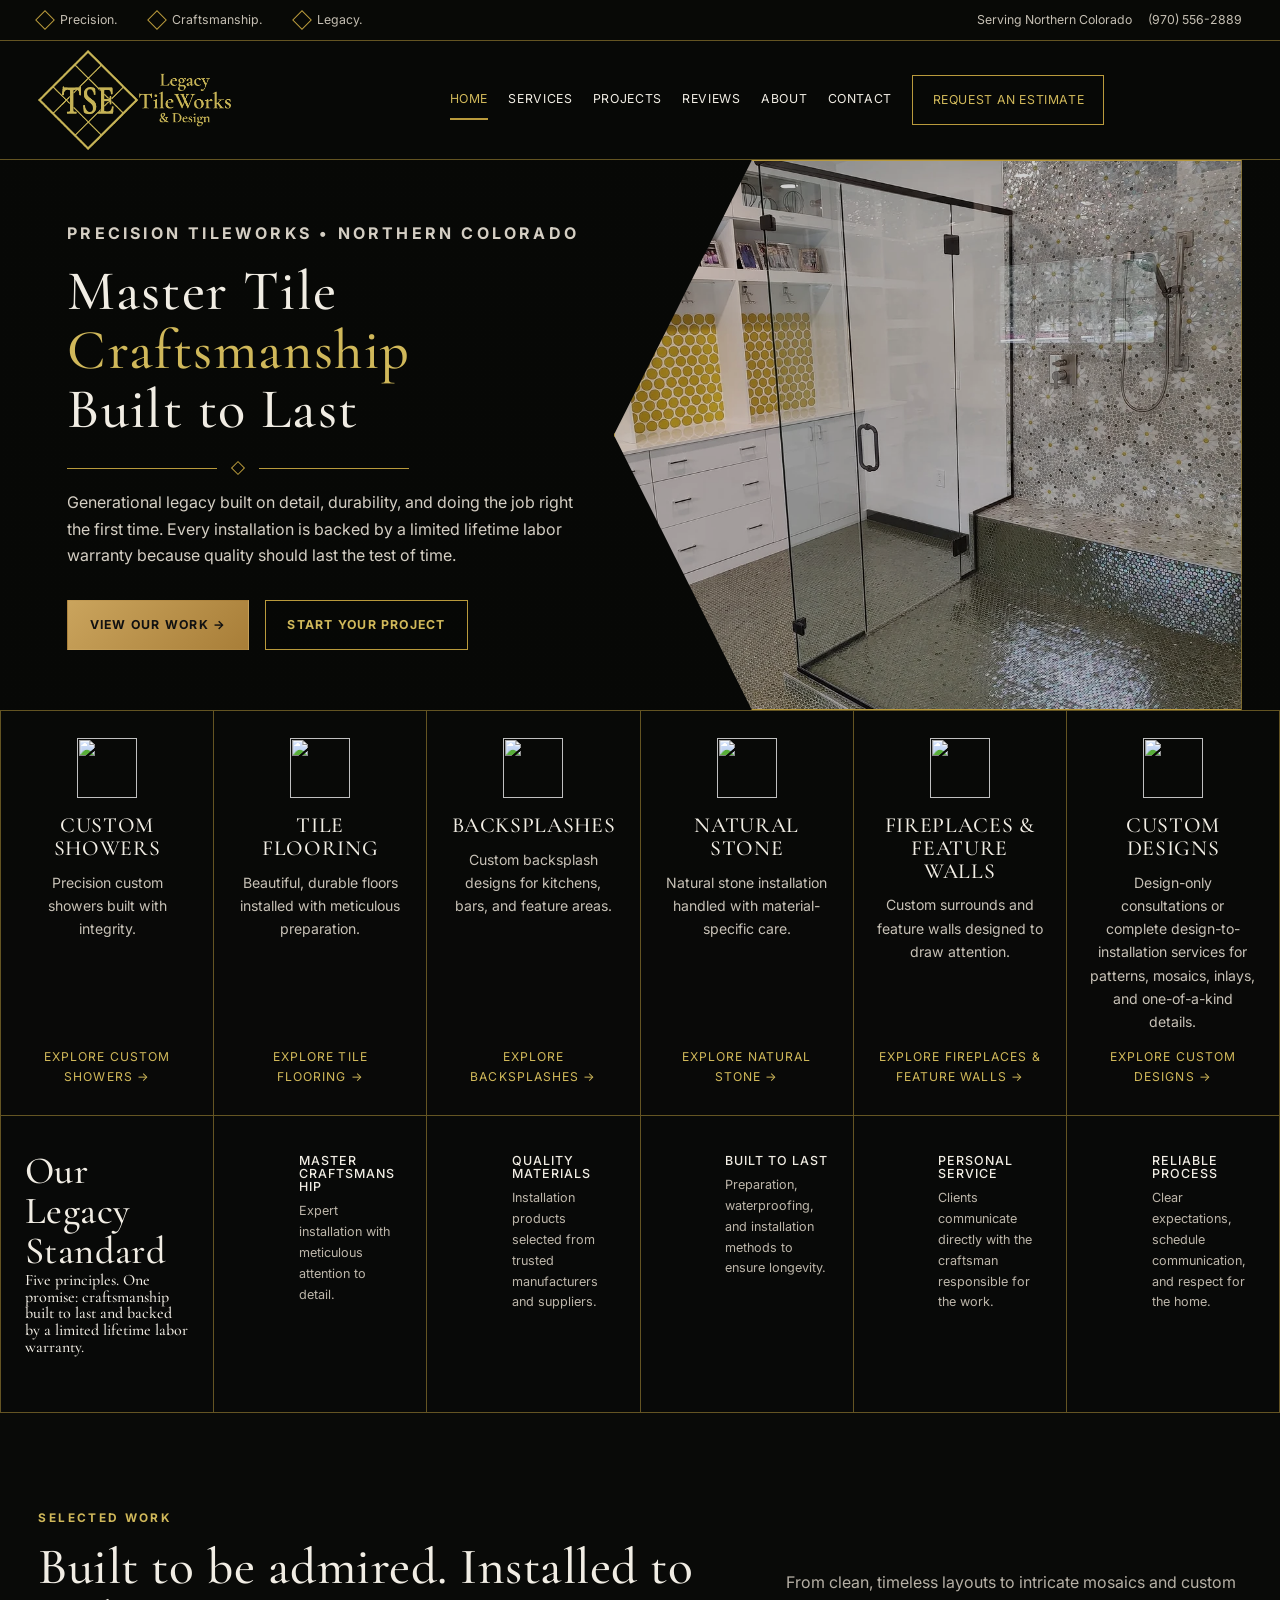
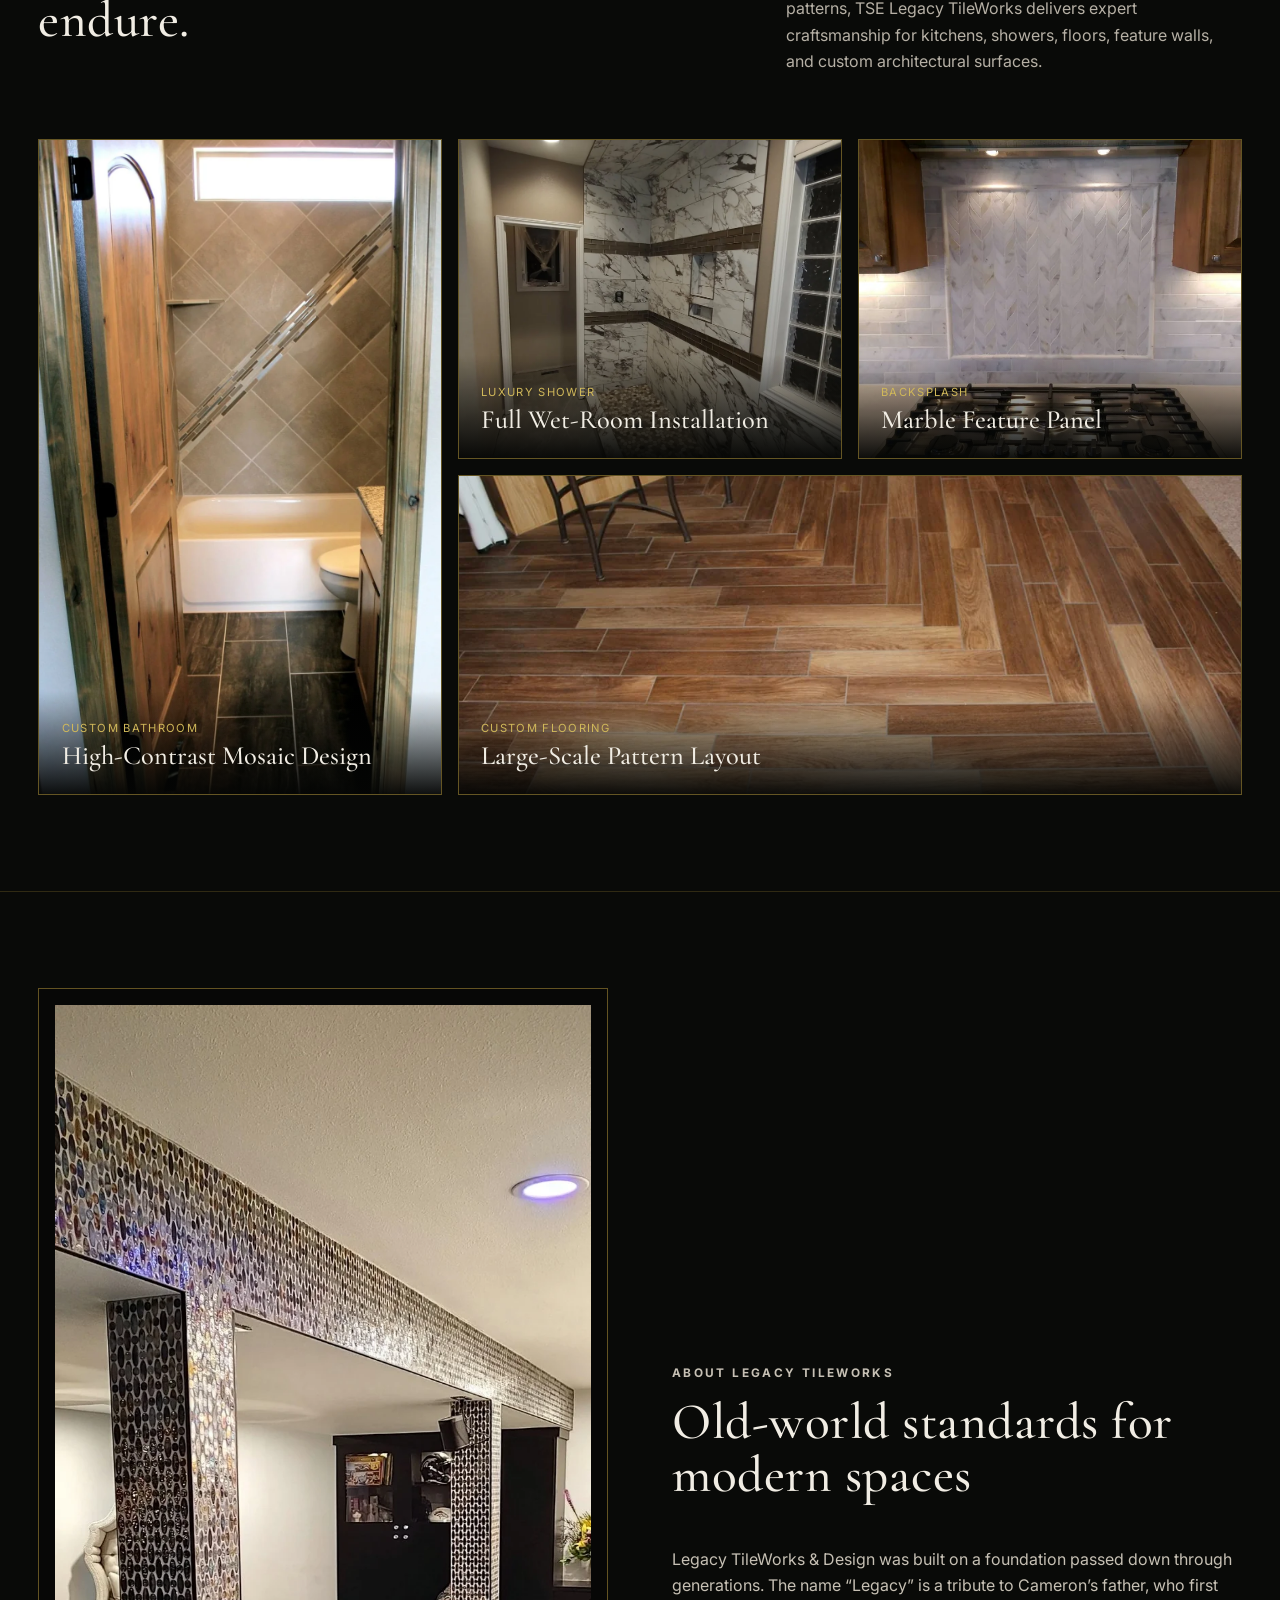
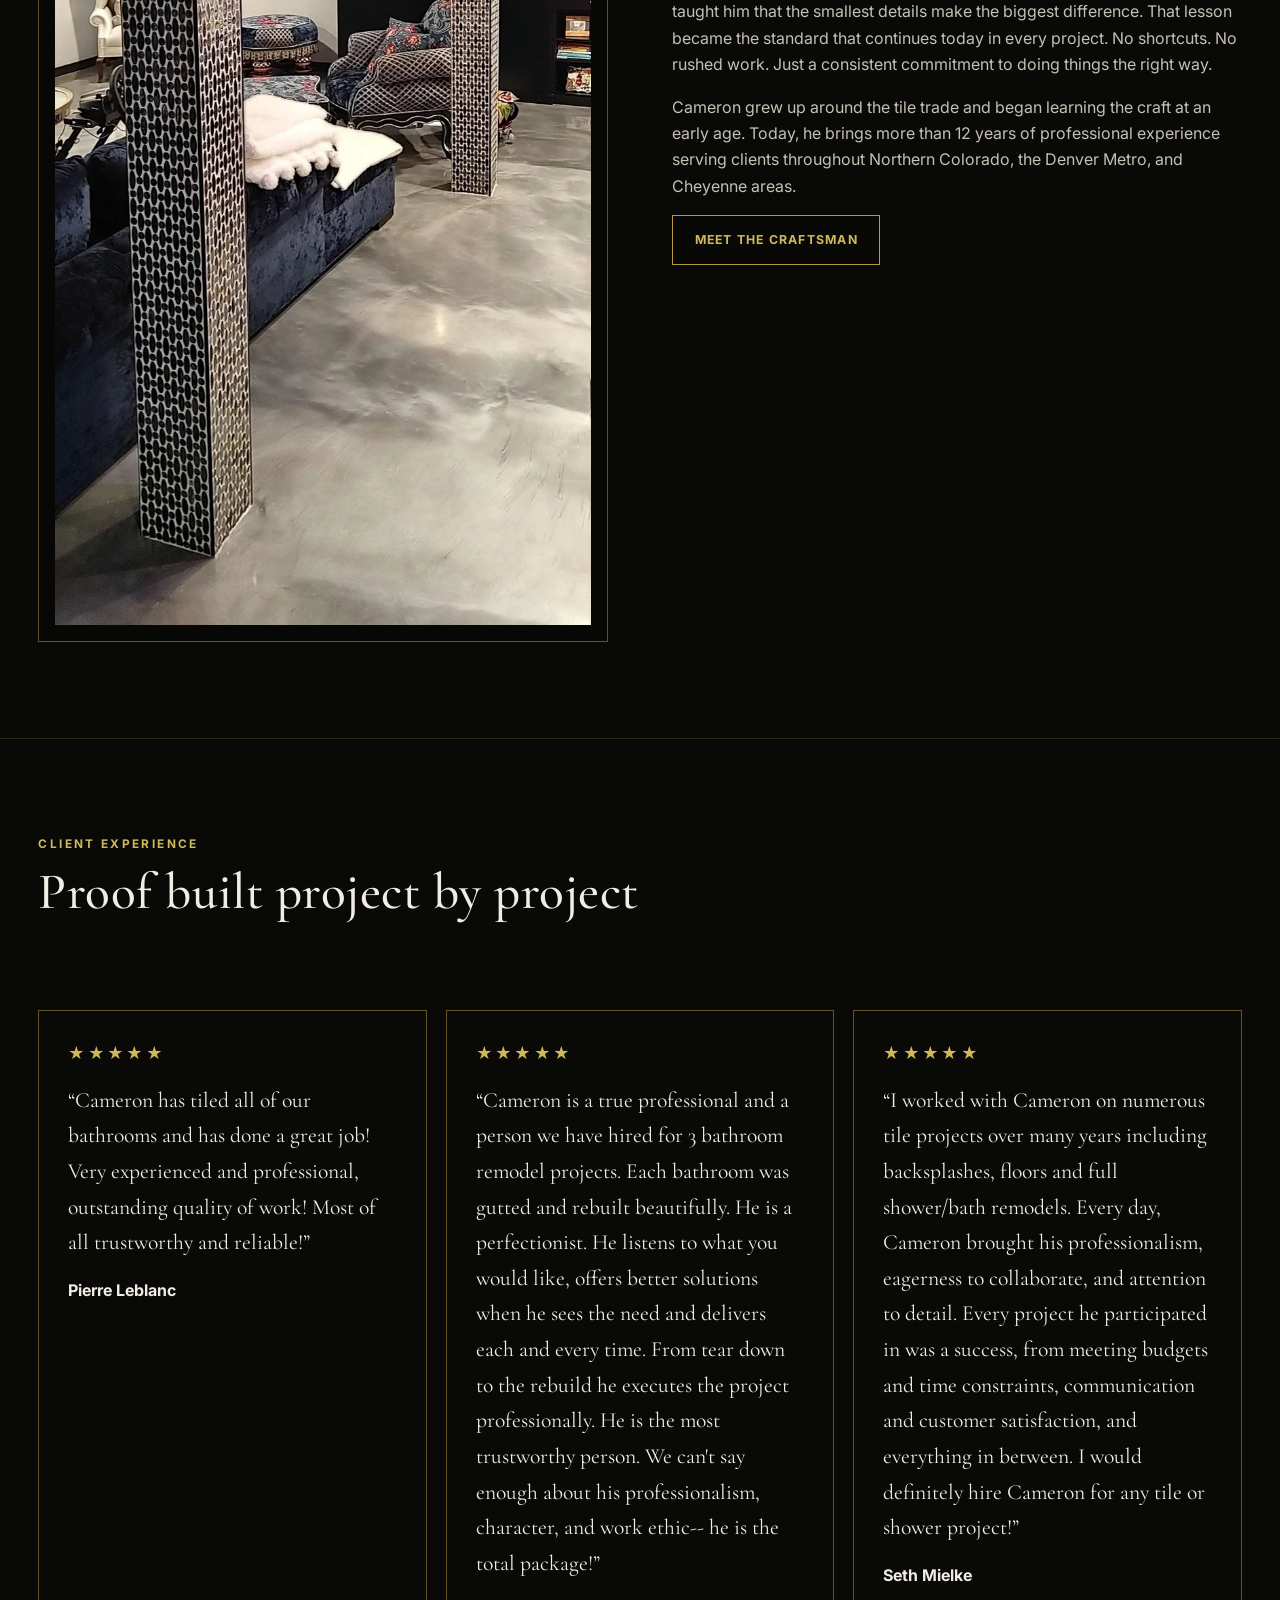
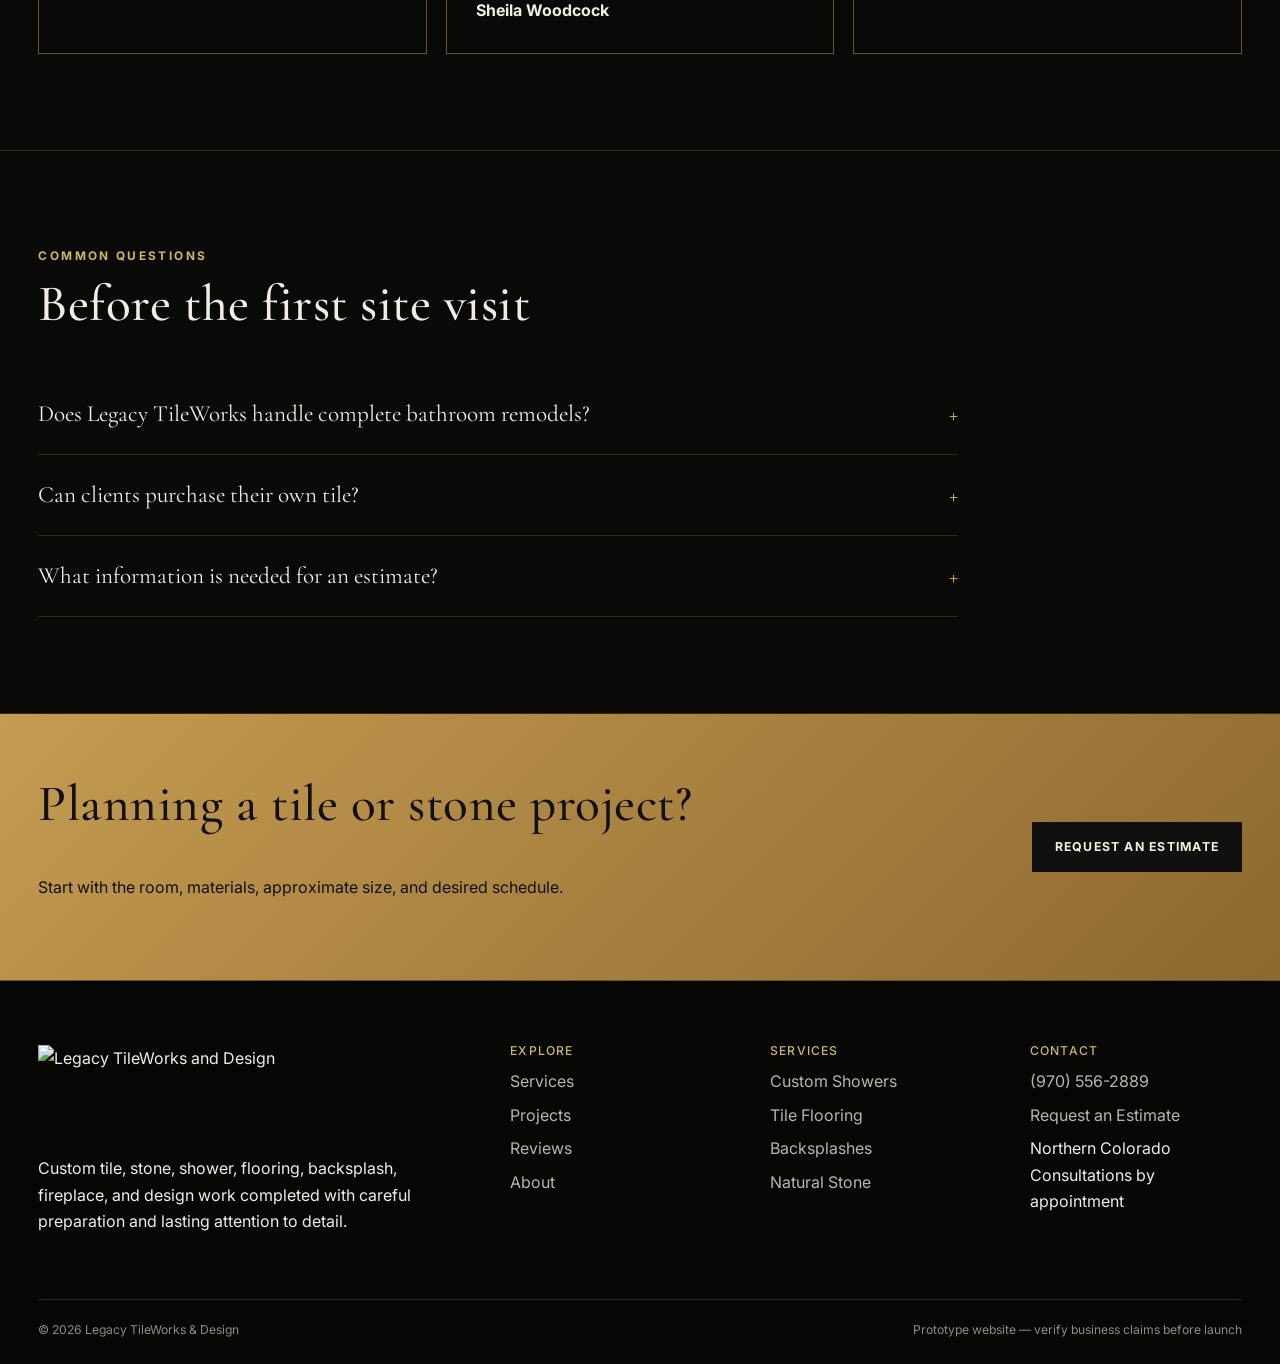
==== commit 9dfa80b0: "Update index.html" ====
--- a/index.html
+++ b/index.html
@@ -63,7 +63,7 @@
       <p class="eyebrow">Precision TileWorks • Northern Colorado</p>
       <h1 class="hero-title">Master Tile <span class="gold-line">Craftsmanship</span> Built to Last</h1>
       <div class="hero-rule"><span></span></div>
-      <p>Generational legacy built on detail, durability, and doing the job right the first time. Every installation is backed by a lifetime labor warranty because quality should last the test of time.</p>
+      <p>Generational legacy built on detail, durability, and doing the job right the first time. Every installation is backed by a limited lifetime labor warranty because quality should last the test of time.</p>
       <div class="hero-actions">
         <a class="btn btn-gold" href="projects/">View Our Work →</a>
         <a class="btn btn-outline" href="contact/#estimate">Start your Project</a>
@@ -107,7 +107,7 @@
     </article></section>
 <section class="why"><div class="why-grid">
 <div class="why-title"><h2>Our Legacy Standard</h2>
-  <p class="legacy-promise">Five principles. One promise: craftsmanship built to last and backed by a lifetime labor warranty.</p>
+  <p class="legacy-promise">Five principles. One promise: craftsmanship built to last and backed by a limited lifetime labor warranty.</p>
 
 </div><article class="why-item"><img src="assets/icons/craft.svg" alt="">
   <div><h3 class="principle-title">Master Craftsmanship</h3><p>Expert installation with meticulous attention to detail.</p></div>
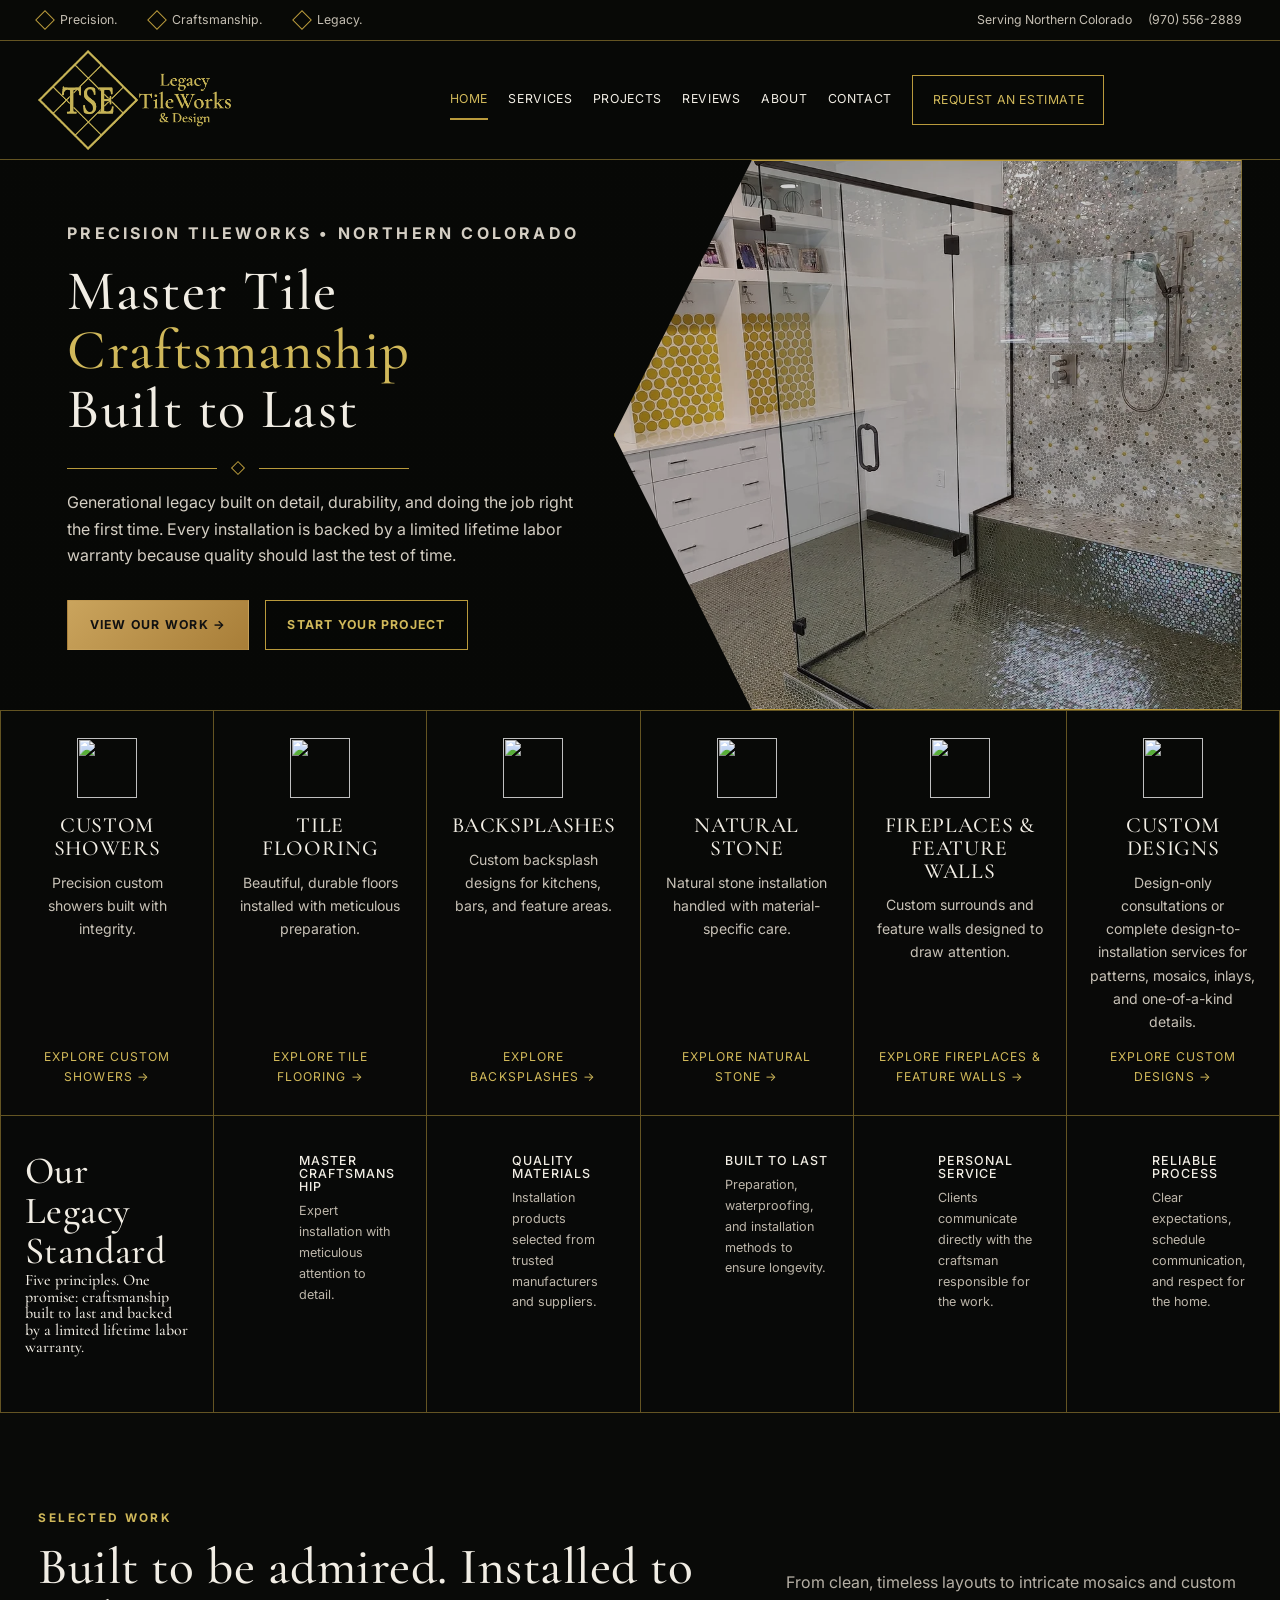
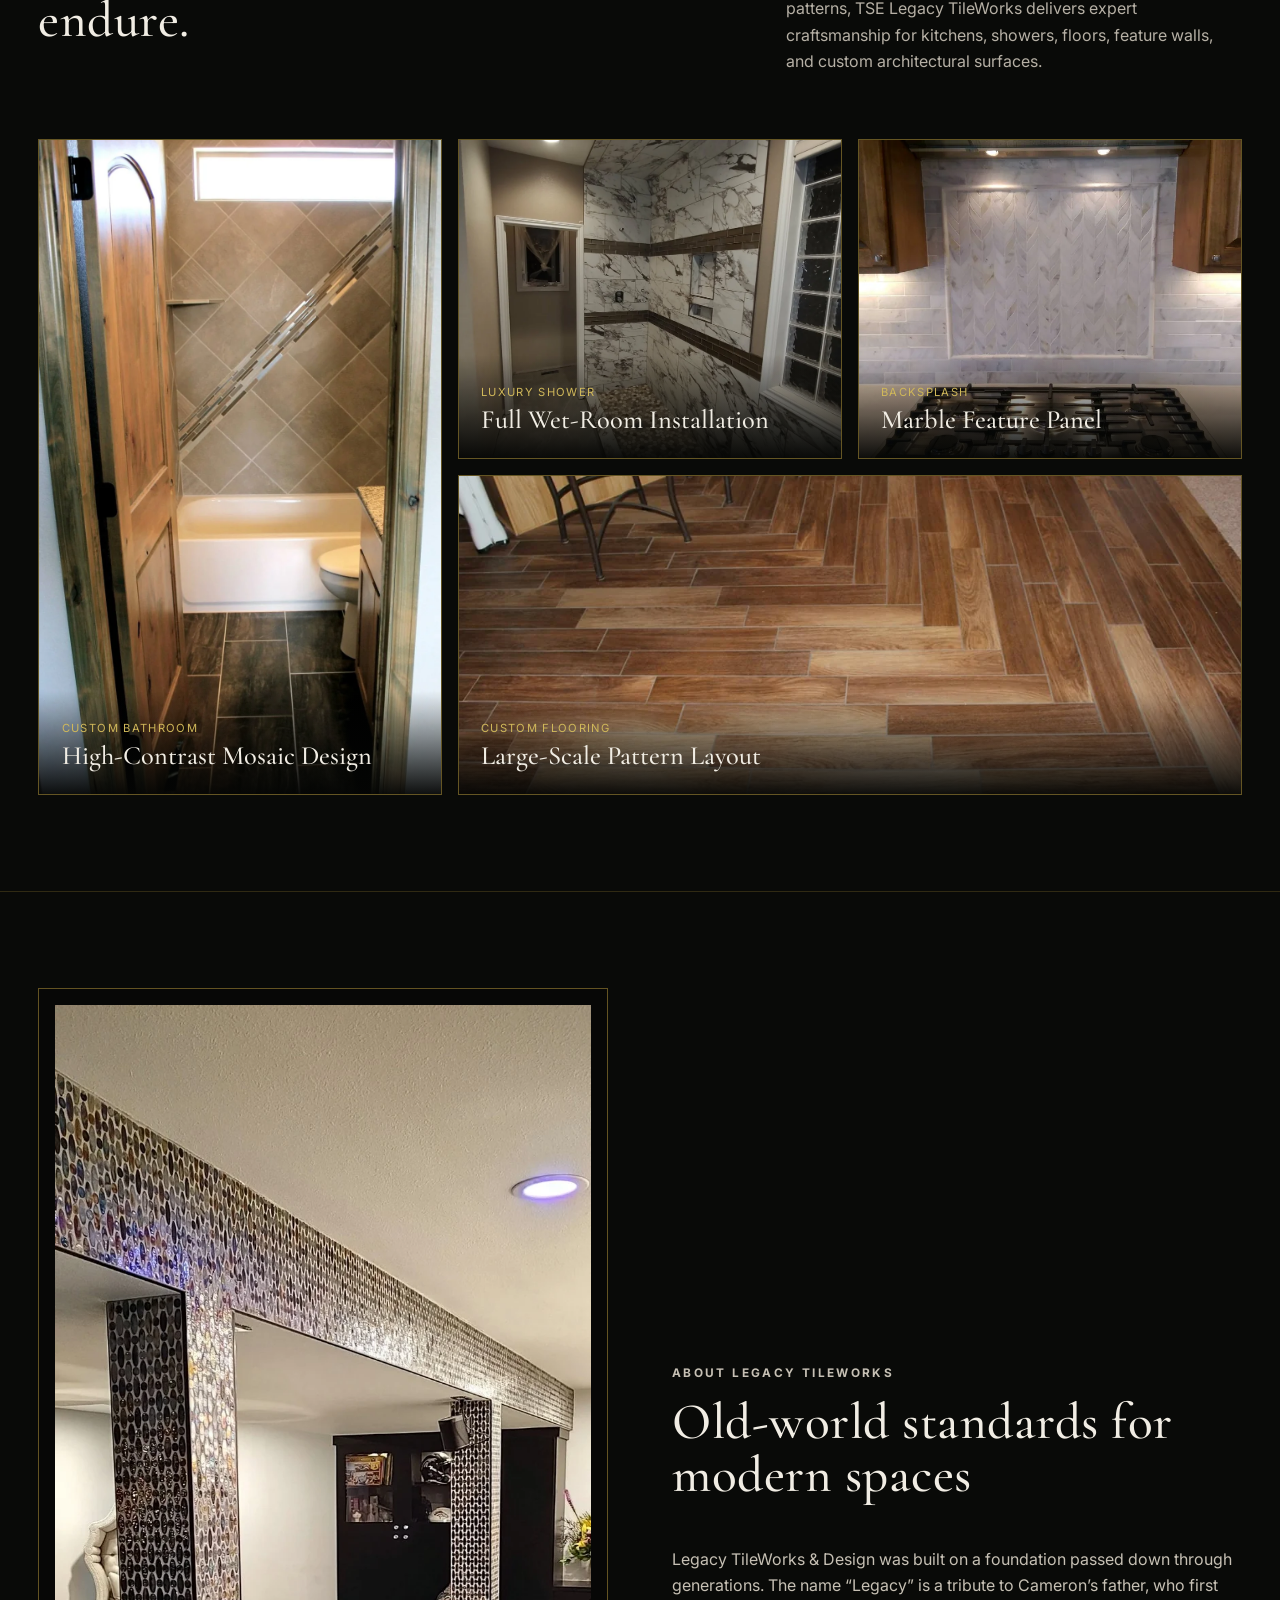
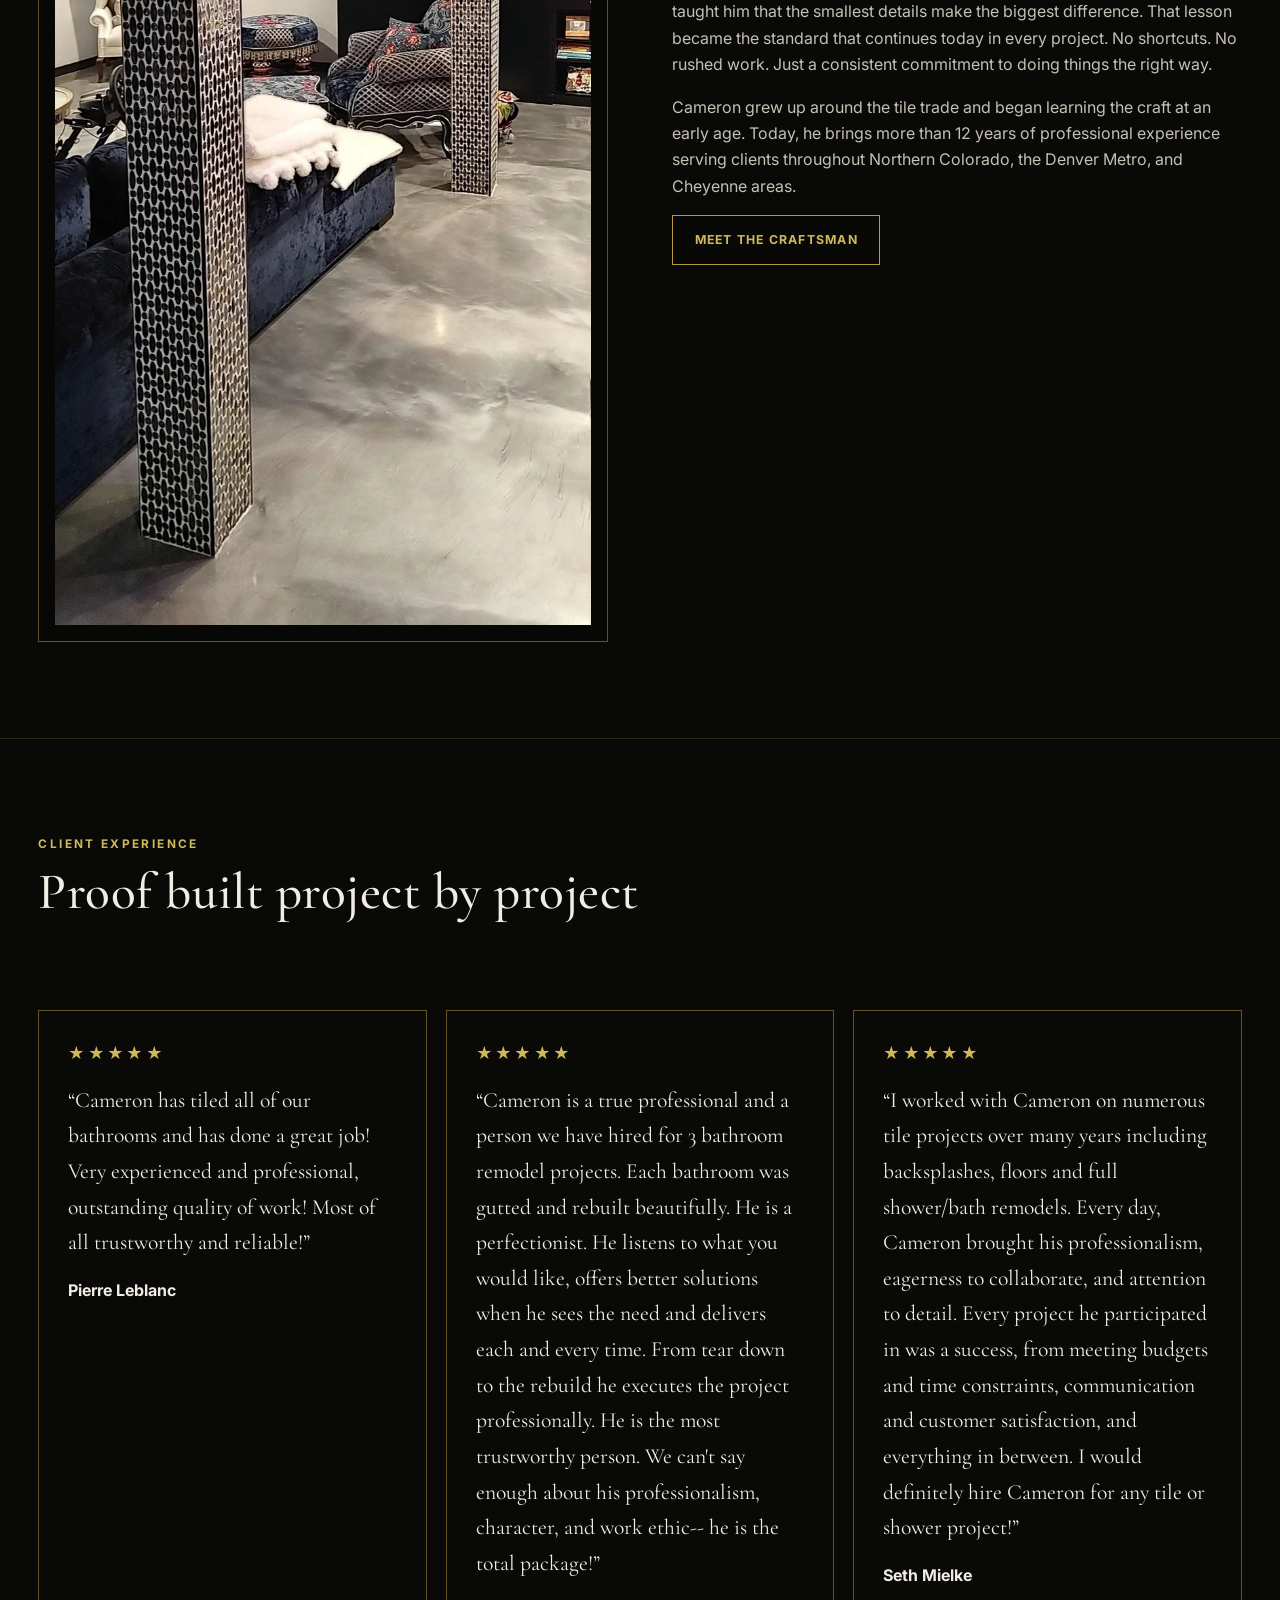
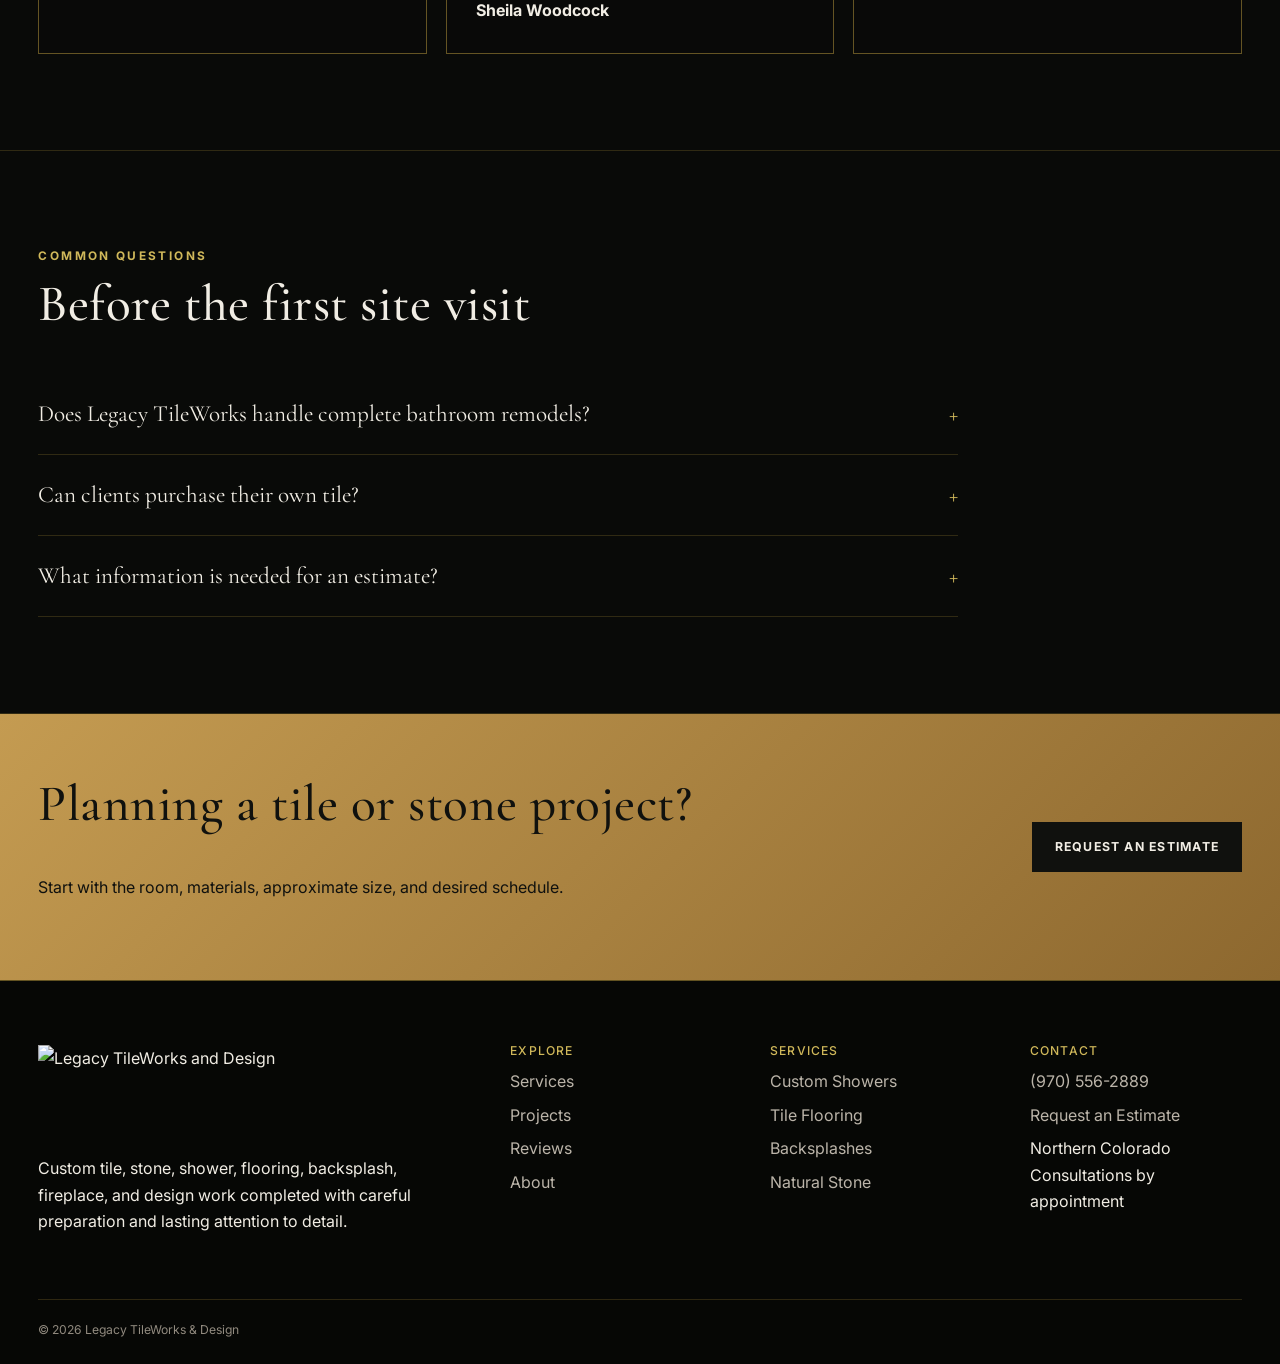
==== commit 8b7dac9a: "Prepare TSE site with attachment uploads and contact timeout" ====
--- a/index.html
+++ b/index.html
@@ -211,7 +211,6 @@
   </div>
   <div class="container footer-bottom">
     <span>© <span id="year"></span> Legacy TileWorks &amp; Design</span>
-    <span>Prototype website — verify business claims before launch</span>
   </div>
 </footer>
 <script src="js/main.js"></script>
--- a/css/styles.css
+++ b/css/styles.css
@@ -1133,3 +1133,13 @@
   .home-page .why-grid { grid-template-columns:repeat(auto-fit,minmax(min(100%,12rem),1fr)); }
 }
 .home-page .testimonial { overflow-wrap:anywhere; }
+
+/* Contact form submission feedback and spam trap. */
+.form-trap{position:absolute;width:1px;height:1px;overflow:hidden;clip-path:inset(50%);white-space:nowrap}
+#estimate-form :is(input,select,textarea,button):focus-visible{outline:2px solid var(--gold,#c7a65b);outline-offset:3px}
+#estimate-form button:disabled{opacity:.65;cursor:wait}
+
+/* Attachment picker remains inside the narrow mobile form column. */
+#estimate-form .attachment-help{display:block;margin-top:8px;font-size:12px;line-height:1.6;font-weight:400;letter-spacing:normal;text-transform:none;color:var(--muted,#c7c4bb)}
+#estimate-form input[type="file"]{min-width:0;max-width:100%;font-size:13px}
+#estimate-form input[type="file"]::file-selector-button{margin-right:10px;padding:8px 10px;border:1px solid var(--gold,#c7a65b);background:#171812;color:#f5f1e7;cursor:pointer}
